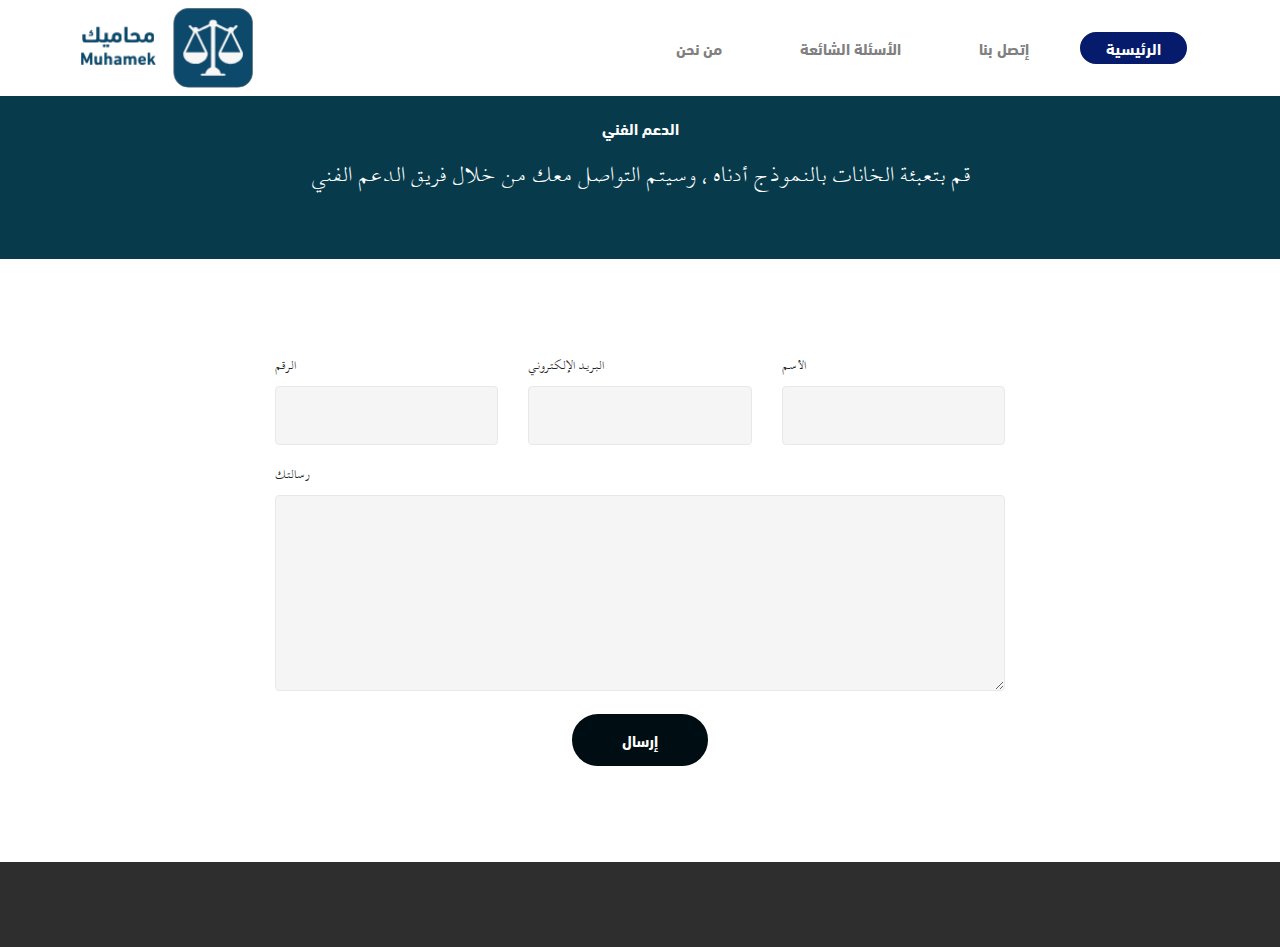
==== page1.html @ ecb3b105 "create github pages" ====
<!DOCTYPE html>
<html >
<head>
  <!-- Site made with Mobirise Website Builder v4.8.1, https://mobirise.com -->
  <meta charset="UTF-8">
  <meta http-equiv="X-UA-Compatible" content="IE=edge">
  <meta name="generator" content="Mobirise v4.8.1, mobirise.com">
  <meta name="viewport" content="width=device-width, initial-scale=1, minimum-scale=1">
  <link rel="shortcut icon" href="assets/images/group-3-171x79.png" type="image/x-icon">
  <meta name="description" content="Web Page Generator Description">
  <title>الدعم الفني</title>
  <link rel="stylesheet" href="assets/tether/tether.min.css">
  <link rel="stylesheet" href="assets/soundcloud-plugin/style.css">
  <link rel="stylesheet" href="assets/bootstrap/css/bootstrap.min.css">
  <link rel="stylesheet" href="assets/bootstrap/css/bootstrap-grid.min.css">
  <link rel="stylesheet" href="assets/bootstrap/css/bootstrap-reboot.min.css">
  <link rel="stylesheet" href="assets/dropdown/css/style.css">
  <link rel="stylesheet" href="assets/animatecss/animate.min.css">
  <link rel="stylesheet" href="assets/theme/css/style.css">
  <link href="assets/fonts/style.css" rel="stylesheet">
  <link rel="stylesheet" href="assets/mobirise/css/mbr-additional.css" type="text/css">
  
  
  
</head>
<body>
  <section class="menu cid-r1iBSrYmSU" once="menu" id="menu1-m">

    

    <nav class="navbar navbar-expand beta-menu navbar-dropdown align-items-center navbar-fixed-top navbar-toggleable-sm">
        <button class="navbar-toggler navbar-toggler-right" type="button" data-toggle="collapse" data-target="#navbarSupportedContent" aria-controls="navbarSupportedContent" aria-expanded="false" aria-label="Toggle navigation">
            <div class="hamburger">
                <span></span>
                <span></span>
                <span></span>
                <span></span>
            </div>
        </button>
        <div class="menu-logo">
            <div class="navbar-brand">
                <span class="navbar-logo">
                    <a href="https://easetop.net">
                         <img src="assets/images/group-3-171x79.png" alt="Mobirise" title="" style="height: 5rem;">
                    </a>
                </span>
                
            </div>
        </div>
        <div class="collapse navbar-collapse" id="navbarSupportedContent">
            <ul class="navbar-nav nav-dropdown" data-app-modern-menu="true"><li class="nav-item">
                    <a class="nav-link link text-warning display-4" href="https://mobirise.com">
                        </a>
                </li><li class="nav-item">
                    <a class="nav-link link text-warning display-4" href="https://mobirise.com">
                        </a>
                </li></ul>
            <div class="navbar-buttons mbr-section-btn"><a class="btn btn-sm btn-white display-1" href="https://easetop.net/page1.html">من نحن<br>
                    </a> <a class="btn btn-sm btn-white display-1" href="https://easetop.net/page2.html">الأسئلة الشائعة<br>
                    </a> <a class="btn btn-sm btn-white display-1" href="https://easetop.net/page3.html">إتصل بنا<br>
                    </a> <a class="btn btn-sm btn-secondary display-1" href="https://airtable.com/shrsxSimlbbFp519s">الرئيسية<br>
                    </a></div>
        </div>
    </nav>
</section>

<section class="engine"><a href="https://mobiri.se/y">free html site templates</a></section><section class="mbr-section content5 cid-r1jl1kuDuv" id="content5-x">

    

    

    <div class="container">
        <div class="media-container-row">
            <div class="title col-12 col-md-8">
                <h2 class="align-center mbr-bold mbr-white pb-3 mbr-fonts-style display-1">الدعم الفني</h2>
                <h3 class="mbr-section-subtitle align-center mbr-light mbr-white pb-3 mbr-fonts-style display-5">قم بتعبئة الخانات بالنموذج أدناه ، وسيتم التواصل معك من خلال فريق الدعم الفني<div><br></div></h3>
                
                
            </div>
        </div>
    </div>
</section>

<section class="mbr-section form1 cid-r1jgutZJjJ" id="form1-n">

    

    
    <div class="container">
        <div class="row justify-content-center">
            <div class="title col-12 col-lg-8">
                
                <h3 class="mbr-section-subtitle align-center mbr-light pb-3 mbr-fonts-style display-5"><div><br></div></h3>
            </div>
        </div>
    </div>
    <div class="container">
        <div class="row justify-content-center">
            <div class="media-container-column col-lg-8" data-form-type="formoid">
                    <div data-form-alert="" hidden="">
                        Thanks for filling out the form!
                    </div>
            
                    <form class="mbr-form" action="https://mobirise.com/" method="post" data-form-title="Mobirise Form"><input type="hidden" name="email" data-form-email="true" value="DSOBUPvGWEd3EHRsv34NAHBRhUXfU1MecGdSLDajRiQ/Cr7lv4dv32bTbRdRWOmovQG0H3mU95qml47wXi/fXRNU24K42hcqYusPKkit3tpF2rzir7Wt+u7uMgDzbHHn" data-form-field="Email">
                        <div class="row row-sm-offset">
                            <div class="col-md-4 multi-horizontal" data-for="name">
                                <div class="form-group">
                                    <label class="form-control-label mbr-fonts-style display-7" for="name-form1-n">الرقم</label>
                                    <input type="text" class="form-control" name="name" data-form-field="Name" required="" id="name-form1-n">
                                </div>
                            </div>
                            <div class="col-md-4 multi-horizontal" data-for="email">
                                <div class="form-group">
                                    <label class="form-control-label mbr-fonts-style display-7" for="email-form1-n">البريد الإلكتروني</label>
                                    <input type="email" class="form-control" name="email" data-form-field="Email" required="" id="email-form1-n">
                                </div>
                            </div>
                            <div class="col-md-4 multi-horizontal" data-for="phone">
                                <div class="form-group">
                                    <label class="form-control-label mbr-fonts-style display-7" for="phone-form1-n">الأسم</label>
                                    <input type="tel" class="form-control" name="phone" data-form-field="Phone" id="phone-form1-n">
                                </div>
                            </div>
                        </div>
                        <div class="form-group" data-for="message">
                            <label class="form-control-label mbr-fonts-style display-7" for="message-form1-n">رسالتك</label>
                            <textarea type="text" class="form-control" name="message" rows="7" data-form-field="Message" id="message-form1-n"></textarea>
                        </div>
            
                        <span class="input-group-btn"><button href="" type="submit" class="btn btn-primary btn-form display-4">إرسال</button></span>
                    </form>
            </div>
        </div>
    </div>
</section>

<section once="" class="cid-r1jkEwNr6H" id="footer6-w">

    

    

    <div class="container">
        <div class="media-container-row align-center mbr-white">
            <div class="col-12">
                <p class="mbr-text mb-0 mbr-fonts-style display-7">
                    © جميع الحقوق محفوظة لتطبيق محاميك</p>
            </div>
        </div>
    </div>
</section>


  <script src="assets/web/assets/jquery/jquery.min.js"></script>
  <script src="assets/popper/popper.min.js"></script>
  <script src="assets/tether/tether.min.js"></script>
  <script src="assets/bootstrap/js/bootstrap.min.js"></script>
  <script src="assets/smoothscroll/smooth-scroll.js"></script>
  <script src="assets/dropdown/js/script.min.js"></script>
  <script src="assets/touchswipe/jquery.touch-swipe.min.js"></script>
  <script src="assets/viewportchecker/jquery.viewportchecker.js"></script>
  <script src="assets/theme/js/script.js"></script>
  <script src="assets/formoid/formoid.min.js"></script>
  
  
  <input name="animation" type="hidden">
  </body>
</html>
---- assets/soundcloud-plugin/style.css ----
.addons-container {
  position: relative;
  margin-left: auto;
  margin-right: auto;
  padding-right: 15px;
  padding-left: 15px; }
  @media (min-width: 576px) {
    .addons-container {
      padding-right: 15px;
      padding-left: 15px; } }
  @media (min-width: 768px) {
    .addons-container {
      padding-right: 15px;
      padding-left: 15px; } }
  @media (min-width: 992px) {
    .addons-container {
      padding-right: 15px;
      padding-left: 15px; } }
  @media (min-width: 1200px) {
    .addons-container {
      padding-right: 15px;
      padding-left: 15px; } }
  @media (min-width: 576px) {
    .addons-container {
      width: 540px;
      max-width: 100%; } }
  @media (min-width: 768px) {
    .addons-container {
      width: 720px;
      max-width: 100%; } }
  @media (min-width: 992px) {
    .addons-container {
      width: 960px;
      max-width: 100%; } }
  @media (min-width: 1200px) {
    .addons-container {
      width: 1140px;
      max-width: 100%; } }

.addons-container-inner{
    position: relative;
    width: 100%;
    min-height: 1px;
    padding-right: 15px;
    padding-left: 15px;
}
@media (min-width: 567px) {
    .addons-container-inner{
        -ms-flex: 0 0 66.666667%;
        flex: 0 0 66.666667%;
        max-width: 66.666667%;
    }
}
.addons-row{
    display: flex;
    justify-content:center;
}
---- assets/dropdown/css/style.css ----
.navbar-dropdown {
  left: 0;
  padding: 0;
  position: absolute;
  right: 0;
  top: 0;
  transition: all 0.45s ease;
  z-index: 1030;
  background: #282828; }
  .navbar-dropdown .navbar-logo {
    margin-right: 0.8rem;
    transition: margin 0.3s ease-in-out;
    vertical-align: middle; }
    .navbar-dropdown .navbar-logo img {
      height: 3.125rem;
      transition: all 0.3s ease-in-out; }
    .navbar-dropdown .navbar-logo.mbr-iconfont {
      font-size: 3.125rem;
      line-height: 3.125rem; }
  .navbar-dropdown .navbar-caption {
    font-weight: 700;
    white-space: normal;
    vertical-align: -4px;
    line-height: 3.125rem !important; }
    .navbar-dropdown .navbar-caption, .navbar-dropdown .navbar-caption:hover {
      color: inherit;
      text-decoration: none; }
  .navbar-dropdown .mbr-iconfont + .navbar-caption {
    vertical-align: -1px; }
  .navbar-dropdown.navbar-fixed-top {
    position: fixed; }
  .navbar-dropdown .navbar-brand span {
    vertical-align: -4px; }
  .navbar-dropdown.bg-color.transparent {
    background: none; }
  .navbar-dropdown.navbar-short .navbar-brand {
    padding: 0.625rem 0; }
    .navbar-dropdown.navbar-short .navbar-brand span {
      vertical-align: -1px; }
  .navbar-dropdown.navbar-short .navbar-caption {
    line-height: 2.375rem !important;
    vertical-align: -2px; }
  .navbar-dropdown.navbar-short .navbar-logo {
    margin-right: 0.5rem; }
    .navbar-dropdown.navbar-short .navbar-logo img {
      height: 2.375rem; }
    .navbar-dropdown.navbar-short .navbar-logo.mbr-iconfont {
      font-size: 2.375rem;
      line-height: 2.375rem; }
  .navbar-dropdown.navbar-short .mbr-table-cell {
    height: 3.625rem; }
  .navbar-dropdown .navbar-close {
    left: 0.6875rem;
    position: fixed;
    top: 0.75rem;
    z-index: 1000; }
  .navbar-dropdown .hamburger-icon {
    content: "";
    display: inline-block;
    vertical-align: middle;
    width: 16px;
    -webkit-box-shadow: 0 -6px 0 1px #282828,0 0 0 1px #282828,0 6px 0 1px #282828;
    -moz-box-shadow: 0 -6px 0 1px #282828,0 0 0 1px #282828,0 6px 0 1px #282828;
    box-shadow: 0 -6px 0 1px #282828,0 0 0 1px #282828,0 6px 0 1px #282828; }

.dropdown-menu .dropdown-toggle[data-toggle="dropdown-submenu"]::after {
  border-bottom: 0.35em solid transparent;
  border-left: 0.35em solid;
  border-right: 0;
  border-top: 0.35em solid transparent;
  margin-left: 0.3rem; }

.dropdown-menu .dropdown-item:focus {
  outline: 0; }

.nav-dropdown {
  font-size: 0.75rem;
  font-weight: 500;
  height: auto !important; }
  .nav-dropdown .nav-btn {
    padding-left: 1rem; }
  .nav-dropdown .link {
    margin: .667em 1.667em;
    font-weight: 500;
    padding: 0;
    transition: color .2s ease-in-out; }
    .nav-dropdown .link.dropdown-toggle {
      margin-right: 2.583em; }
      .nav-dropdown .link.dropdown-toggle::after {
        margin-left: .25rem;
        border-top: 0.35em solid;
        border-right: 0.35em solid transparent;
        border-left: 0.35em solid transparent;
        border-bottom: 0; }
      .nav-dropdown .link.dropdown-toggle[aria-expanded="true"] {
        margin: 0;
        padding: 0.667em 3.263em  0.667em 1.667em; }
  .nav-dropdown .link::after,
  .nav-dropdown .dropdown-item::after {
    color: inherit; }
  .nav-dropdown .btn {
    font-size: 0.75rem;
    font-weight: 700;
    letter-spacing: 0;
    margin-bottom: 0;
    padding-left: 1.25rem;
    padding-right: 1.25rem; }
  .nav-dropdown .dropdown-menu {
    border-radius: 0;
    border: 0;
    left: 0;
    margin: 0;
    padding-bottom: 1.25rem;
    padding-top: 1.25rem;
    position: relative; }
  .nav-dropdown .dropdown-submenu {
    margin-left: 0.125rem;
    top: 0; }
  .nav-dropdown .dropdown-item {
    font-weight: 500;
    line-height: 2;
    padding: 0.3846em 4.615em 0.3846em 1.5385em;
    position: relative;
    transition: color .2s ease-in-out, background-color .2s ease-in-out; }
    .nav-dropdown .dropdown-item::after {
      margin-top: -0.3077em;
      position: absolute;
      right: 1.1538em;
      top: 50%; }
    .nav-dropdown .dropdown-item:focus, .nav-dropdown .dropdown-item:hover {
      background: none; }

@media (max-width: 767px) {
  .nav-dropdown.navbar-toggleable-sm {
    bottom: 0;
    display: none;
    left: 0;
    overflow-x: hidden;
    position: fixed;
    top: 0;
    transform: translateX(-100%);
    -ms-transform: translateX(-100%);
    -webkit-transform: translateX(-100%);
    width: 18.75rem;
    z-index: 999; } }
.nav-dropdown.navbar-toggleable-xl {
  bottom: 0;
  display: none;
  left: 0;
  overflow-x: hidden;
  position: fixed;
  top: 0;
  transform: translateX(-100%);
  -ms-transform: translateX(-100%);
  -webkit-transform: translateX(-100%);
  width: 18.75rem;
  z-index: 999; }

.nav-dropdown-sm {
  display: block !important;
  overflow-x: hidden;
  overflow: auto;
  padding-top: 3.875rem; }
  .nav-dropdown-sm::after {
    content: "";
    display: block;
    height: 3rem;
    width: 100%; }
  .nav-dropdown-sm.collapse.in ~ .navbar-close {
    display: block !important; }
  .nav-dropdown-sm.collapsing, .nav-dropdown-sm.collapse.in {
    transform: translateX(0);
    -ms-transform: translateX(0);
    -webkit-transform: translateX(0);
    transition: all 0.25s ease-out;
    -webkit-transition: all 0.25s ease-out;
    background: #282828; }
  .nav-dropdown-sm.collapsing[aria-expanded="false"] {
    transform: translateX(-100%);
    -ms-transform: translateX(-100%);
    -webkit-transform: translateX(-100%); }
  .nav-dropdown-sm .nav-item {
    display: block;
    margin-left: 0 !important;
    padding-left: 0; }
  .nav-dropdown-sm .link,
  .nav-dropdown-sm .dropdown-item {
    border-top: 1px dotted rgba(255, 255, 255, 0.1);
    font-size: 0.8125rem;
    line-height: 1.6;
    margin: 0 !important;
    padding: 0.875rem 2.4rem 0.875rem 1.5625rem !important;
    position: relative;
    white-space: normal; }
    .nav-dropdown-sm .link:focus, .nav-dropdown-sm .link:hover,
    .nav-dropdown-sm .dropdown-item:focus,
    .nav-dropdown-sm .dropdown-item:hover {
      background: rgba(0, 0, 0, 0.2) !important;
      color: #c0a375; }
  .nav-dropdown-sm .nav-btn {
    position: relative;
    padding: 1.5625rem 1.5625rem 0 1.5625rem; }
    .nav-dropdown-sm .nav-btn::before {
      border-top: 1px dotted rgba(255, 255, 255, 0.1);
      content: "";
      left: 0;
      position: absolute;
      top: 0;
      width: 100%; }
    .nav-dropdown-sm .nav-btn + .nav-btn {
      padding-top: 0.625rem; }
      .nav-dropdown-sm .nav-btn + .nav-btn::before {
        display: none; }
  .nav-dropdown-sm .btn {
    padding: 0.625rem 0; }
  .nav-dropdown-sm .dropdown-toggle[data-toggle="dropdown-submenu"]::after {
    margin-left: .25rem;
    border-top: 0.35em solid;
    border-right: 0.35em solid transparent;
    border-left: 0.35em solid transparent;
    border-bottom: 0; }
  .nav-dropdown-sm .dropdown-toggle[data-toggle="dropdown-submenu"][aria-expanded="true"]::after {
    border-top: 0;
    border-right: 0.35em solid transparent;
    border-left: 0.35em solid transparent;
    border-bottom: 0.35em solid; }
  .nav-dropdown-sm .dropdown-menu {
    margin: 0;
    padding: 0;
    position: relative;
    top: 0;
    left: 0;
    width: 100%;
    border: 0;
    float: none;
    border-radius: 0;
    background: none; }
  .nav-dropdown-sm .dropdown-submenu {
    left: 100%;
    margin-left: 0.125rem;
    margin-top: -1.25rem;
    top: 0; }

.navbar-toggleable-sm .nav-dropdown .dropdown-menu {
  position: absolute; }

.navbar-toggleable-sm .nav-dropdown .dropdown-submenu {
  left: 100%;
  margin-left: 0.125rem;
  margin-top: -1.25rem;
  top: 0; }

.navbar-toggleable-sm.opened .nav-dropdown .dropdown-menu {
  position: relative; }

.navbar-toggleable-sm.opened .nav-dropdown .dropdown-submenu {
  left: 0;
  margin-left: 00rem;
  margin-top: 0rem;
  top: 0; }

.is-builder .nav-dropdown.collapsing {
  transition: none !important; }

/*# sourceMappingURL=style.css.map */
---- assets/theme/css/style.css ----
/*!
 * Mobirise v4 theme (https://mobirise.com/)
 * Copyright 2017 Mobirise
 */
section {
  background-color: #eeeeee; }

section,
.container,
.container-fluid {
  position: relative;
  word-wrap: break-word; }

a.mbr-iconfont:hover {
  text-decoration: none; }

.article .lead p, .article .lead ul, .article .lead ol, .article .lead pre, .article .lead blockquote {
  margin-bottom: 0; }

a {
  font-style: normal;
  font-weight: 400;
  cursor: pointer; }
  a, a:hover {
    text-decoration: none; }

figure {
  margin-bottom: 0; }

body {
  color: #232323; }

h1, h2, h3, h4, h5, h6,
.h1, .h2, .h3, .h4, .h5, .h6,
.display-1, .display-2, .display-3, .display-4 {
  line-height: 1;
  word-break: break-word;
  word-wrap: break-word; }

b, strong {
  font-weight: bold; }

blockquote {
  padding: 10px 0 10px 20px;
  position: relative;
  border-left: 2px solid;
  border-color: #ff3366; }

input:-webkit-autofill, input:-webkit-autofill:hover, input:-webkit-autofill:focus, input:-webkit-autofill:active {
  transition-delay: 9999s;
  transition-property: background-color, color; }

textarea[type="hidden"] {
  display: none; }

body {
  position: relative; }

section {
  background-position: 50% 50%;
  background-repeat: no-repeat;
  background-size: cover; }
  section .mbr-background-video,
  section .mbr-background-video-preview {
    position: absolute;
    bottom: 0;
    left: 0;
    right: 0;
    top: 0; }

.hidden {
  visibility: hidden; }

.mbr-z-index20 {
  z-index: 20; }

/*! Base colors */
.mbr-white {
  color: #ffffff; }

.mbr-black {
  color: #000000; }

.mbr-bg-white {
  background-color: #ffffff; }

.mbr-bg-black {
  background-color: #000000; }

/*! Text-aligns */
.align-left {
  text-align: left; }

.align-center {
  text-align: center; }

.align-right {
  text-align: right; }

@media (max-width: 767px) {
  .align-left, .align-center, .align-right, .mbr-section-btn, .mbr-section-title {
    text-align: center; } }
/*! Font-weight  */
.mbr-light {
  font-weight: 300; }

.mbr-regular {
  font-weight: 400; }

.mbr-semibold {
  font-weight: 500; }

.mbr-bold {
  font-weight: 700; }

/*! Media  */
.media-size-item {
  -webkit-flex: 1 1 auto;
  -moz-flex: 1 1 auto;
  -ms-flex: 1 1 auto;
  -o-flex: 1 1 auto;
  flex: 1 1 auto; }

.media-content {
  -webkit-flex-basis: 100%;
  flex-basis: 100%; }

.media-container-row {
  display: -ms-flexbox;
  display: -webkit-flex;
  display: flex;
  -webkit-flex-direction: row;
  -ms-flex-direction: row;
  flex-direction: row;
  -webkit-flex-wrap: wrap;
  -ms-flex-wrap: wrap;
  flex-wrap: wrap;
  -webkit-justify-content: center;
  -ms-flex-pack: center;
  justify-content: center;
  -webkit-align-content: center;
  -ms-flex-line-pack: center;
  align-content: center;
  -webkit-align-items: start;
  -ms-flex-align: start;
  align-items: start; }
  .media-container-row .media-size-item {
    width: 400px; }

.media-container-column {
  display: -ms-flexbox;
  display: -webkit-flex;
  display: flex;
  -webkit-flex-direction: column;
  -ms-flex-direction: column;
  flex-direction: column;
  -webkit-flex-wrap: wrap;
  -ms-flex-wrap: wrap;
  flex-wrap: wrap;
  -webkit-justify-content: center;
  -ms-flex-pack: center;
  justify-content: center;
  -webkit-align-content: center;
  -ms-flex-line-pack: center;
  align-content: center;
  -webkit-align-items: stretch;
  -ms-flex-align: stretch;
  align-items: stretch; }
  .media-container-column > * {
    width: 100%; }

@media (min-width: 992px) {
  .media-container-row {
    -webkit-flex-wrap: nowrap;
    -ms-flex-wrap: nowrap;
    flex-wrap: nowrap; } }
figure {
  overflow: hidden; }

figure[mbr-media-size] {
  transition: width 0.1s; }

.mbr-figure img, .mbr-figure iframe {
  display: block;
  width: 100%; }

.card {
  background-color: transparent;
  border: none; }

.card-img {
  text-align: center;
  flex-shrink: 0; }

.media {
  max-width: 100%;
  margin: 0 auto; }

.mbr-figure {
  -ms-flex-item-align: center;
  -ms-grid-row-align: center;
  -webkit-align-self: center;
  align-self: center; }

.media-container > div {
  max-width: 100%; }

.mbr-figure img, .card-img img {
  width: 100%; }

@media (max-width: 991px) {
  .media-size-item {
    width: auto !important; }

  .media {
    width: auto; }

  .mbr-figure {
    width: 100% !important; } }
/*! Buttons */
.mbr-section-btn {
  margin-left: -.25rem;
  margin-right: -.25rem;
  font-size: 0; }

nav .mbr-section-btn {
  margin-left: 0rem;
  margin-right: 0rem; }

/*! Btn icon margin */
.btn .mbr-iconfont, .btn.btn-sm .mbr-iconfont {
  cursor: pointer;
  margin-right: 0.5rem; }

.btn.btn-md .mbr-iconfont, .btn.btn-md .mbr-iconfont {
  margin-right: 0.8rem; }

.mbr-regular {
  font-weight: 400; }

.mbr-semibold {
  font-weight: 500; }

.mbr-bold {
  font-weight: 700; }

[type="submit"] {
  -webkit-appearance: none; }

/*! Full-screen */
.mbr-fullscreen .mbr-overlay {
  min-height: 100vh; }

.mbr-fullscreen {
  display: flex;
  display: -webkit-flex;
  display: -moz-flex;
  display: -ms-flex;
  display: -o-flex;
  align-items: center;
  -webkit-align-items: center;
  min-height: 100vh;
  padding-top: 3rem;
  padding-bottom: 3rem; }

/*! Map */
.map {
  height: 25rem;
  position: relative; }
  .map iframe {
    width: 100%;
    height: 100%; }

/* Form */
.form-asterisk {
  font-family: initial;
  position: absolute;
  top: -2px;
  font-weight: normal; }

/*! Scroll to top arrow */
.mbr-arrow-up {
  bottom: 25px;
  right: 90px;
  position: fixed;
  text-align: right;
  z-index: 5000;
  color: #ffffff;
  font-size: 32px;
  transform: rotate(180deg);
  -webkit-transform: rotate(180deg); }

.mbr-arrow-up a {
  background: rgba(0, 0, 0, 0.2);
  border-radius: 3px;
  color: #fff;
  display: inline-block;
  height: 60px;
  width: 60px;
  outline-style: none !important;
  position: relative;
  text-decoration: none;
  transition: all .3s ease-in-out;
  cursor: pointer;
  text-align: center; }
  .mbr-arrow-up a:hover {
    background-color: rgba(0, 0, 0, 0.4); }
  .mbr-arrow-up a i {
    line-height: 60px; }

.mbr-arrow-up-icon {
  display: block;
  color: #fff; }

.mbr-arrow-up-icon::before {
  content: "\203a";
  display: inline-block;
  font-family: serif;
  font-size: 32px;
  line-height: 1;
  font-style: normal;
  position: relative;
  top: 6px;
  left: -4px;
  -webkit-transform: rotate(-90deg);
  transform: rotate(-90deg); }

/*! Arrow Down */
.mbr-arrow {
  position: absolute;
  bottom: 45px;
  left: 50%;
  width: 60px;
  height: 60px;
  cursor: pointer;
  background-color: rgba(80, 80, 80, 0.5);
  border-radius: 50%;
  -webkit-transform: translateX(-50%);
  transform: translateX(-50%); }
  .mbr-arrow > a {
    display: inline-block;
    text-decoration: none;
    outline-style: none;
    -webkit-animation: arrowdown 1.7s ease-in-out infinite;
    animation: arrowdown 1.7s ease-in-out infinite; }
    .mbr-arrow > a > i {
      position: absolute;
      top: -2px;
      left: 15px;
      font-size: 2rem; }

@keyframes arrowdown {
  0% {
    transform: translateY(0px);
    -webkit-transform: translateY(0px); }
  50% {
    transform: translateY(-5px);
    -webkit-transform: translateY(-5px); }
  100% {
    transform: translateY(0px);
    -webkit-transform: translateY(0px); } }
@-webkit-keyframes arrowdown {
  0% {
    transform: translateY(0px);
    -webkit-transform: translateY(0px); }
  50% {
    transform: translateY(-5px);
    -webkit-transform: translateY(-5px); }
  100% {
    transform: translateY(0px);
    -webkit-transform: translateY(0px); } }
@media (max-width: 500px) {
  .mbr-arrow-up {
    left: 50%;
    right: auto;
    transform: translateX(-50%) rotate(180deg);
    -webkit-transform: translateX(-50%) rotate(180deg); } }
/*Gradients animation*/
@keyframes gradient-animation {
  from {
    background-position: 0% 100%;
    animation-timing-function: ease-in-out; }
  to {
    background-position: 100% 0%;
    animation-timing-function: ease-in-out; } }
@-webkit-keyframes gradient-animation {
  from {
    background-position: 0% 100%;
    animation-timing-function: ease-in-out; }
  to {
    background-position: 100% 0%;
    animation-timing-function: ease-in-out; } }
.bg-gradient {
  background-size: 200% 200%;
  animation: gradient-animation 5s infinite alternate;
  -webkit-animation: gradient-animation 5s infinite alternate; }

.menu .navbar-brand {
  display: -webkit-flex; }
  .menu .navbar-brand span {
    display: flex;
    display: -webkit-flex; }
  .menu .navbar-brand .navbar-caption-wrap {
    display: -webkit-flex; }
  .menu .navbar-brand .navbar-logo img {
    display: -webkit-flex; }
@media (min-width: 768px) and (max-width: 991px) {
  .menu .navbar-toggleable-sm .navbar-nav {
    display: -webkit-box;
    display: -webkit-flex;
    display: -ms-flexbox; } }
@media (min-width: 992px) {
  .menu .navbar-nav.nav-dropdown {
    display: -webkit-flex; }
  .menu .navbar-toggleable-sm .navbar-collapse {
    display: -webkit-flex !important; } }

/*# sourceMappingURL=style.css.map */
.engine {
	position: absolute;
	text-indent: -2400px;
	text-align: center;
	padding: 0;
	top: 0;
	left: -2400px;
}
---- assets/fonts/style.css ----
@font-face {
   font-family: 'DINNextLTArabic-Bold-4d12fda9193c9978e005103fc1606b20';
   src: url('DINNextLTArabic-Bold-4d12fda9193c9978e005103fc1606b20/font.ttf');
}
@font-face {
   font-family: 'albayan';
   src: url('albayan/font.ttf');
}
---- assets/mobirise/css/mbr-additional.css ----
body {
  font-style: normal;
  line-height: 1.5;
}
.mbr-section-title {
  font-style: normal;
  line-height: 1.2;
}
.mbr-section-subtitle {
  line-height: 1.3;
}
.mbr-text {
  font-style: normal;
  line-height: 1.6;
}
.display-1 {
  font-family: 'DINNextLTArabic-Bold-4d12fda9193c9978e005103fc1606b20';
  font-size: 1rem;
}
.display-1 > .mbr-iconfont {
  font-size: 1.6rem;
}
.display-2 {
  font-family: 'DINNextLTArabic-Bold-4d12fda9193c9978e005103fc1606b20';
  font-size: 1.6rem;
}
.display-2 > .mbr-iconfont {
  font-size: 2.56rem;
}
.display-4 {
  font-family: 'DINNextLTArabic-Bold-4d12fda9193c9978e005103fc1606b20';
  font-size: 1rem;
}
.display-4 > .mbr-iconfont {
  font-size: 1.6rem;
}
.display-5 {
  font-family: 'albayan';
  font-size: 1.8rem;
}
.display-5 > .mbr-iconfont {
  font-size: 2.88rem;
}
.display-7 {
  font-family: 'albayan';
  font-size: 1rem;
}
.display-7 > .mbr-iconfont {
  font-size: 1.6rem;
}
/* ---- Fluid typography for mobile devices ---- */
/* 1.4 - font scale ratio ( bootstrap == 1.42857 ) */
/* 100vw - current viewport width */
/* (48 - 20)  48 == 48rem == 768px, 20 == 20rem == 320px(minimal supported viewport) */
/* 0.65 - min scale variable, may vary */
@media (max-width: 768px) {
  .display-1 {
    font-size: 0.8rem;
    font-size: calc( 1rem + (1 - 1) * ((100vw - 20rem) / (48 - 20)));
    line-height: calc( 1.4 * (1rem + (1 - 1) * ((100vw - 20rem) / (48 - 20))));
  }
  .display-2 {
    font-size: 1.28rem;
    font-size: calc( 1.21rem + (1.6 - 1.21) * ((100vw - 20rem) / (48 - 20)));
    line-height: calc( 1.4 * (1.21rem + (1.6 - 1.21) * ((100vw - 20rem) / (48 - 20))));
  }
  .display-4 {
    font-size: 0.8rem;
    font-size: calc( 1rem + (1 - 1) * ((100vw - 20rem) / (48 - 20)));
    line-height: calc( 1.4 * (1rem + (1 - 1) * ((100vw - 20rem) / (48 - 20))));
  }
  .display-5 {
    font-size: 1.44rem;
    font-size: calc( 1.28rem + (1.8 - 1.28) * ((100vw - 20rem) / (48 - 20)));
    line-height: calc( 1.4 * (1.28rem + (1.8 - 1.28) * ((100vw - 20rem) / (48 - 20))));
  }
}
/* Buttons */
.btn {
  font-weight: 500;
  border-width: 2px;
  font-style: normal;
  letter-spacing: 1px;
  margin: .4rem .8rem;
  white-space: normal;
  -webkit-transition: all 0.3s ease-in-out;
  -moz-transition: all 0.3s ease-in-out;
  transition: all 0.3s ease-in-out;
  padding: 1rem 3rem;
  border-radius: 3px;
  display: inline-flex;
  align-items: center;
  justify-content: center;
  word-break: break-word;
}
.btn-sm {
  font-weight: 500;
  letter-spacing: 1px;
  -webkit-transition: all 0.3s ease-in-out;
  -moz-transition: all 0.3s ease-in-out;
  transition: all 0.3s ease-in-out;
  padding: 0.6rem 1.5rem;
  border-radius: 3px;
}
.btn-md {
  font-weight: 500;
  letter-spacing: 1px;
  margin: .4rem .8rem !important;
  -webkit-transition: all 0.3s ease-in-out;
  -moz-transition: all 0.3s ease-in-out;
  transition: all 0.3s ease-in-out;
  padding: 1rem 3rem;
  border-radius: 3px;
}
.btn-lg {
  font-weight: 500;
  letter-spacing: 1px;
  margin: .4rem .8rem !important;
  -webkit-transition: all 0.3s ease-in-out;
  -moz-transition: all 0.3s ease-in-out;
  transition: all 0.3s ease-in-out;
  padding: 1.2rem 3.2rem;
  border-radius: 3px;
}
.bg-primary {
  background-color: #000e13 !important;
}
.bg-success {
  background-color: #f7ed4a !important;
}
.bg-info {
  background-color: #82786e !important;
}
.bg-warning {
  background-color: #879a9f !important;
}
.bg-danger {
  background-color: #b1a374 !important;
}
.btn-primary,
.btn-primary:active {
  background-color: #000e13 !important;
  border-color: #000e13 !important;
  color: #ffffff !important;
}
.btn-primary:hover,
.btn-primary:focus,
.btn-primary.focus,
.btn-primary.active {
  color: #ffffff !important;
  background-color: #000000 !important;
  border-color: #000000 !important;
}
.btn-primary.disabled,
.btn-primary:disabled {
  color: #ffffff !important;
  background-color: #000000 !important;
  border-color: #000000 !important;
}
.btn-secondary,
.btn-secondary:active {
  background-color: #061b6b !important;
  border-color: #061b6b !important;
  color: #ffffff !important;
}
.btn-secondary:hover,
.btn-secondary:focus,
.btn-secondary.focus,
.btn-secondary.active {
  color: #ffffff !important;
  background-color: #020923 !important;
  border-color: #020923 !important;
}
.btn-secondary.disabled,
.btn-secondary:disabled {
  color: #ffffff !important;
  background-color: #020923 !important;
  border-color: #020923 !important;
}
.btn-info,
.btn-info:active {
  background-color: #82786e !important;
  border-color: #82786e !important;
  color: #ffffff !important;
}
.btn-info:hover,
.btn-info:focus,
.btn-info.focus,
.btn-info.active {
  color: #ffffff !important;
  background-color: #59524b !important;
  border-color: #59524b !important;
}
.btn-info.disabled,
.btn-info:disabled {
  color: #ffffff !important;
  background-color: #59524b !important;
  border-color: #59524b !important;
}
.btn-success,
.btn-success:active {
  background-color: #f7ed4a !important;
  border-color: #f7ed4a !important;
  color: #3f3c03 !important;
}
.btn-success:hover,
.btn-success:focus,
.btn-success.focus,
.btn-success.active {
  color: #3f3c03 !important;
  background-color: #eadd0a !important;
  border-color: #eadd0a !important;
}
.btn-success.disabled,
.btn-success:disabled {
  color: #3f3c03 !important;
  background-color: #eadd0a !important;
  border-color: #eadd0a !important;
}
.btn-warning,
.btn-warning:active {
  background-color: #879a9f !important;
  border-color: #879a9f !important;
  color: #ffffff !important;
}
.btn-warning:hover,
.btn-warning:focus,
.btn-warning.focus,
.btn-warning.active {
  color: #ffffff !important;
  background-color: #617479 !important;
  border-color: #617479 !important;
}
.btn-warning.disabled,
.btn-warning:disabled {
  color: #ffffff !important;
  background-color: #617479 !important;
  border-color: #617479 !important;
}
.btn-danger,
.btn-danger:active {
  background-color: #b1a374 !important;
  border-color: #b1a374 !important;
  color: #ffffff !important;
}
.btn-danger:hover,
.btn-danger:focus,
.btn-danger.focus,
.btn-danger.active {
  color: #ffffff !important;
  background-color: #8b7d4e !important;
  border-color: #8b7d4e !important;
}
.btn-danger.disabled,
.btn-danger:disabled {
  color: #ffffff !important;
  background-color: #8b7d4e !important;
  border-color: #8b7d4e !important;
}
.btn-white {
  color: #333333 !important;
}
.btn-white,
.btn-white:active {
  background-color: #ffffff !important;
  border-color: #ffffff !important;
  color: #808080 !important;
}
.btn-white:hover,
.btn-white:focus,
.btn-white.focus,
.btn-white.active {
  color: #808080 !important;
  background-color: #d9d9d9 !important;
  border-color: #d9d9d9 !important;
}
.btn-white.disabled,
.btn-white:disabled {
  color: #808080 !important;
  background-color: #d9d9d9 !important;
  border-color: #d9d9d9 !important;
}
.btn-black,
.btn-black:active {
  background-color: #333333 !important;
  border-color: #333333 !important;
  color: #ffffff !important;
}
.btn-black:hover,
.btn-black:focus,
.btn-black.focus,
.btn-black.active {
  color: #ffffff !important;
  background-color: #0d0d0d !important;
  border-color: #0d0d0d !important;
}
.btn-black.disabled,
.btn-black:disabled {
  color: #ffffff !important;
  background-color: #0d0d0d !important;
  border-color: #0d0d0d !important;
}
.btn-primary-outline,
.btn-primary-outline:active {
  background: none;
  border-color: #000000;
  color: #000000;
}
.btn-primary-outline:hover,
.btn-primary-outline:focus,
.btn-primary-outline.focus,
.btn-primary-outline.active {
  color: #ffffff;
  background-color: #000e13;
  border-color: #000e13;
}
.btn-primary-outline.disabled,
.btn-primary-outline:disabled {
  color: #ffffff !important;
  background-color: #000e13 !important;
  border-color: #000e13 !important;
}
.btn-secondary-outline,
.btn-secondary-outline:active {
  background: none;
  border-color: #01030a;
  color: #01030a;
}
.btn-secondary-outline:hover,
.btn-secondary-outline:focus,
.btn-secondary-outline.focus,
.btn-secondary-outline.active {
  color: #ffffff;
  background-color: #061b6b;
  border-color: #061b6b;
}
.btn-secondary-outline.disabled,
.btn-secondary-outline:disabled {
  color: #ffffff !important;
  background-color: #061b6b !important;
  border-color: #061b6b !important;
}
.btn-info-outline,
.btn-info-outline:active {
  background: none;
  border-color: #4b453f;
  color: #4b453f;
}
.btn-info-outline:hover,
.btn-info-outline:focus,
.btn-info-outline.focus,
.btn-info-outline.active {
  color: #ffffff;
  background-color: #82786e;
  border-color: #82786e;
}
.btn-info-outline.disabled,
.btn-info-outline:disabled {
  color: #ffffff !important;
  background-color: #82786e !important;
  border-color: #82786e !important;
}
.btn-success-outline,
.btn-success-outline:active {
  background: none;
  border-color: #d2c609;
  color: #d2c609;
}
.btn-success-outline:hover,
.btn-success-outline:focus,
.btn-success-outline.focus,
.btn-success-outline.active {
  color: #3f3c03;
  background-color: #f7ed4a;
  border-color: #f7ed4a;
}
.btn-success-outline.disabled,
.btn-success-outline:disabled {
  color: #3f3c03 !important;
  background-color: #f7ed4a !important;
  border-color: #f7ed4a !important;
}
.btn-warning-outline,
.btn-warning-outline:active {
  background: none;
  border-color: #55666b;
  color: #55666b;
}
.btn-warning-outline:hover,
.btn-warning-outline:focus,
.btn-warning-outline.focus,
.btn-warning-outline.active {
  color: #ffffff;
  background-color: #879a9f;
  border-color: #879a9f;
}
.btn-warning-outline.disabled,
.btn-warning-outline:disabled {
  color: #ffffff !important;
  background-color: #879a9f !important;
  border-color: #879a9f !important;
}
.btn-danger-outline,
.btn-danger-outline:active {
  background: none;
  border-color: #7a6e45;
  color: #7a6e45;
}
.btn-danger-outline:hover,
.btn-danger-outline:focus,
.btn-danger-outline.focus,
.btn-danger-outline.active {
  color: #ffffff;
  background-color: #b1a374;
  border-color: #b1a374;
}
.btn-danger-outline.disabled,
.btn-danger-outline:disabled {
  color: #ffffff !important;
  background-color: #b1a374 !important;
  border-color: #b1a374 !important;
}
.btn-black-outline,
.btn-black-outline:active {
  background: none;
  border-color: #000000;
  color: #000000;
}
.btn-black-outline:hover,
.btn-black-outline:focus,
.btn-black-outline.focus,
.btn-black-outline.active {
  color: #ffffff;
  background-color: #333333;
  border-color: #333333;
}
.btn-black-outline.disabled,
.btn-black-outline:disabled {
  color: #ffffff !important;
  background-color: #333333 !important;
  border-color: #333333 !important;
}
.btn-white-outline,
.btn-white-outline:active,
.btn-white-outline.active {
  background: none;
  border-color: #ffffff;
  color: #ffffff;
}
.btn-white-outline:hover,
.btn-white-outline:focus,
.btn-white-outline.focus {
  color: #333333;
  background-color: #ffffff;
  border-color: #ffffff;
}
.text-primary {
  color: #000e13 !important;
}
.text-secondary {
  color: #061b6b !important;
}
.text-success {
  color: #f7ed4a !important;
}
.text-info {
  color: #82786e !important;
}
.text-warning {
  color: #879a9f !important;
}
.text-danger {
  color: #b1a374 !important;
}
.text-white {
  color: #ffffff !important;
}
.text-black {
  color: #000000 !important;
}
a.text-primary:hover,
a.text-primary:focus {
  color: #000000 !important;
}
a.text-secondary:hover,
a.text-secondary:focus {
  color: #01030a !important;
}
a.text-success:hover,
a.text-success:focus {
  color: #d2c609 !important;
}
a.text-info:hover,
a.text-info:focus {
  color: #4b453f !important;
}
a.text-warning:hover,
a.text-warning:focus {
  color: #55666b !important;
}
a.text-danger:hover,
a.text-danger:focus {
  color: #7a6e45 !important;
}
a.text-white:hover,
a.text-white:focus {
  color: #b3b3b3 !important;
}
a.text-black:hover,
a.text-black:focus {
  color: #4d4d4d !important;
}
.alert-success {
  background-color: #70c770;
}
.alert-info {
  background-color: #82786e;
}
.alert-warning {
  background-color: #879a9f;
}
.alert-danger {
  background-color: #b1a374;
}
.mbr-section-btn a.btn:not(.btn-form) {
  border-radius: 100px;
}
.mbr-section-btn a.btn:not(.btn-form):hover,
.mbr-section-btn a.btn:not(.btn-form):focus {
  box-shadow: none !important;
}
.mbr-section-btn a.btn:not(.btn-form):hover,
.mbr-section-btn a.btn:not(.btn-form):focus {
  box-shadow: 0 10px 40px 0 rgba(0, 0, 0, 0.2) !important;
  -webkit-box-shadow: 0 10px 40px 0 rgba(0, 0, 0, 0.2) !important;
}
.mbr-gallery-filter li a {
  border-radius: 100px !important;
}
.mbr-gallery-filter li.active .btn {
  background-color: #000e13;
  border-color: #000e13;
  color: #ffffff;
}
.mbr-gallery-filter li.active .btn:focus {
  box-shadow: none;
}
.nav-tabs .nav-link {
  border-radius: 100px !important;
}
.btn-form {
  border-radius: 0;
}
.btn-form:hover {
  cursor: pointer;
}
a,
a:hover {
  color: #000e13;
}
.mbr-plan-header.bg-primary .mbr-plan-subtitle,
.mbr-plan-header.bg-primary .mbr-plan-price-desc {
  color: #79dcff;
}
.mbr-plan-header.bg-success .mbr-plan-subtitle,
.mbr-plan-header.bg-success .mbr-plan-price-desc {
  color: #ffffff;
}
.mbr-plan-header.bg-info .mbr-plan-subtitle,
.mbr-plan-header.bg-info .mbr-plan-price-desc {
  color: #beb8b2;
}
.mbr-plan-header.bg-warning .mbr-plan-subtitle,
.mbr-plan-header.bg-warning .mbr-plan-price-desc {
  color: #ced6d8;
}
.mbr-plan-header.bg-danger .mbr-plan-subtitle,
.mbr-plan-header.bg-danger .mbr-plan-price-desc {
  color: #dfd9c6;
}
/* Scroll to top button*/
.scrollToTop_wraper {
  display: none;
}
#scrollToTop a i:before {
  content: '';
  position: absolute;
  height: 40%;
  top: 25%;
  background: #fff;
  width: 2px;
  left: calc(50% - 1px);
}
#scrollToTop a i:after {
  content: '';
  position: absolute;
  display: block;
  border-top: 2px solid #fff;
  border-right: 2px solid #fff;
  width: 40%;
  height: 40%;
  left: 30%;
  bottom: 30%;
  transform: rotate(135deg);
}
/* Others*/
.note-check a[data-value=Rubik] {
  font-style: normal;
}
.mbr-arrow a {
  color: #ffffff;
}
@media (max-width: 767px) {
  .mbr-arrow {
    display: none;
  }
}
.form-control-label {
  position: relative;
  cursor: pointer;
  margin-bottom: .357em;
  padding: 0;
}
.alert {
  color: #ffffff;
  border-radius: 0;
  border: 0;
  font-size: .875rem;
  line-height: 1.5;
  margin-bottom: 1.875rem;
  padding: 1.25rem;
  position: relative;
}
.alert.alert-form::after {
  background-color: inherit;
  bottom: -7px;
  content: "";
  display: block;
  height: 14px;
  left: 50%;
  margin-left: -7px;
  position: absolute;
  transform: rotate(45deg);
  width: 14px;
}
.form-control {
  background-color: #f5f5f5;
  box-shadow: none;
  color: #565656;
  font-family: 'albayan';
  font-size: 1rem;
  line-height: 1.43;
  min-height: 3.5em;
  padding: 1.07em .5em;
}
.form-control > .mbr-iconfont {
  font-size: 1.6rem;
}
.form-control,
.form-control:focus {
  border: 1px solid #e8e8e8;
}
.form-active .form-control:invalid {
  border-color: red;
}
.mbr-overlay {
  background-color: #000;
  bottom: 0;
  left: 0;
  opacity: .5;
  position: absolute;
  right: 0;
  top: 0;
  z-index: 0;
}
blockquote {
  font-style: italic;
  padding: 10px 0 10px 20px;
  font-size: 1.09rem;
  position: relative;
  border-color: #000e13;
  border-width: 3px;
}
ul,
ol,
pre,
blockquote {
  margin-bottom: 2.3125rem;
}
pre {
  background: #f4f4f4;
  padding: 10px 24px;
  white-space: pre-wrap;
}
.inactive {
  -webkit-user-select: none;
  -moz-user-select: none;
  -ms-user-select: none;
  user-select: none;
  pointer-events: none;
  -webkit-user-drag: none;
  user-drag: none;
}
.mbr-section__comments .row {
  justify-content: center;
}
/* Forms */
.mbr-form .btn {
  margin: .4rem 0;
}
.mbr-form .input-group-btn a.btn {
  border-radius: 100px !important;
}
.mbr-form .input-group-btn a.btn:hover {
  box-shadow: 0 10px 40px 0 rgba(0, 0, 0, 0.2);
}
.mbr-form .input-group-btn button[type="submit"] {
  border-radius: 100px !important;
  padding: 1rem 3rem;
}
.mbr-form .input-group-btn button[type="submit"]:hover {
  box-shadow: 0 10px 40px 0 rgba(0, 0, 0, 0.2);
}
.form2 .form-control {
  border-top-left-radius: 100px;
  border-bottom-left-radius: 100px;
}
.form2 .input-group-btn a.btn {
  border-top-left-radius: 0 !important;
  border-bottom-left-radius: 0 !important;
}
.form2 .input-group-btn button[type="submit"] {
  border-top-left-radius: 0 !important;
  border-bottom-left-radius: 0 !important;
}
.form3 input[type="email"] {
  border-radius: 100px !important;
}
@media (max-width: 349px) {
  .form2 input[type="email"] {
    border-radius: 100px !important;
  }
  .form2 .input-group-btn a.btn {
    border-radius: 100px !important;
  }
  .form2 .input-group-btn button[type="submit"] {
    border-radius: 100px !important;
  }
}
@media (max-width: 767px) {
  .btn {
    font-size: .75rem !important;
  }
  .btn .mbr-iconfont {
    font-size: 1rem !important;
  }
}
/* Social block */
.btn-social {
  font-size: 20px;
  border-radius: 50%;
  padding: 0;
  width: 44px;
  height: 44px;
  line-height: 44px;
  text-align: center;
  position: relative;
  border: 2px solid #c0a375;
  border-color: #000e13;
  color: #232323;
  cursor: pointer;
}
.btn-social i {
  top: 0;
  line-height: 44px;
  width: 44px;
}
.btn-social:hover {
  color: #fff;
  background: #000e13;
}
.btn-social + .btn {
  margin-left: .1rem;
}
/* Footer */
.mbr-footer-content li::before,
.mbr-footer .mbr-contacts li::before {
  background: #000e13;
}
.mbr-footer-content li a:hover,
.mbr-footer .mbr-contacts li a:hover {
  color: #000e13;
}
.footer3 input[type="email"],
.footer4 input[type="email"] {
  border-radius: 100px !important;
}
.footer3 .input-group-btn a.btn,
.footer4 .input-group-btn a.btn {
  border-radius: 100px !important;
}
.footer3 .input-group-btn button[type="submit"],
.footer4 .input-group-btn button[type="submit"] {
  border-radius: 100px !important;
}
/* Headers*/
.header13 .form-inline input[type="email"],
.header14 .form-inline input[type="email"] {
  border-radius: 100px;
}
.header13 .form-inline input[type="text"],
.header14 .form-inline input[type="text"] {
  border-radius: 100px;
}
.header13 .form-inline input[type="tel"],
.header14 .form-inline input[type="tel"] {
  border-radius: 100px;
}
.header13 .form-inline a.btn,
.header14 .form-inline a.btn {
  border-radius: 100px;
}
.header13 .form-inline button,
.header14 .form-inline button {
  border-radius: 100px !important;
}
.offset-1 {
  margin-left: 8.33333%;
}
.offset-2 {
  margin-left: 16.66667%;
}
.offset-3 {
  margin-left: 25%;
}
.offset-4 {
  margin-left: 33.33333%;
}
.offset-5 {
  margin-left: 41.66667%;
}
.offset-6 {
  margin-left: 50%;
}
.offset-7 {
  margin-left: 58.33333%;
}
.offset-8 {
  margin-left: 66.66667%;
}
.offset-9 {
  margin-left: 75%;
}
.offset-10 {
  margin-left: 83.33333%;
}
.offset-11 {
  margin-left: 91.66667%;
}
@media (min-width: 576px) {
  .offset-sm-0 {
    margin-left: 0%;
  }
  .offset-sm-1 {
    margin-left: 8.33333%;
  }
  .offset-sm-2 {
    margin-left: 16.66667%;
  }
  .offset-sm-3 {
    margin-left: 25%;
  }
  .offset-sm-4 {
    margin-left: 33.33333%;
  }
  .offset-sm-5 {
    margin-left: 41.66667%;
  }
  .offset-sm-6 {
    margin-left: 50%;
  }
  .offset-sm-7 {
    margin-left: 58.33333%;
  }
  .offset-sm-8 {
    margin-left: 66.66667%;
  }
  .offset-sm-9 {
    margin-left: 75%;
  }
  .offset-sm-10 {
    margin-left: 83.33333%;
  }
  .offset-sm-11 {
    margin-left: 91.66667%;
  }
}
@media (min-width: 768px) {
  .offset-md-0 {
    margin-left: 0%;
  }
  .offset-md-1 {
    margin-left: 8.33333%;
  }
  .offset-md-2 {
    margin-left: 16.66667%;
  }
  .offset-md-3 {
    margin-left: 25%;
  }
  .offset-md-4 {
    margin-left: 33.33333%;
  }
  .offset-md-5 {
    margin-left: 41.66667%;
  }
  .offset-md-6 {
    margin-left: 50%;
  }
  .offset-md-7 {
    margin-left: 58.33333%;
  }
  .offset-md-8 {
    margin-left: 66.66667%;
  }
  .offset-md-9 {
    margin-left: 75%;
  }
  .offset-md-10 {
    margin-left: 83.33333%;
  }
  .offset-md-11 {
    margin-left: 91.66667%;
  }
}
@media (min-width: 992px) {
  .offset-lg-0 {
    margin-left: 0%;
  }
  .offset-lg-1 {
    margin-left: 8.33333%;
  }
  .offset-lg-2 {
    margin-left: 16.66667%;
  }
  .offset-lg-3 {
    margin-left: 25%;
  }
  .offset-lg-4 {
    margin-left: 33.33333%;
  }
  .offset-lg-5 {
    margin-left: 41.66667%;
  }
  .offset-lg-6 {
    margin-left: 50%;
  }
  .offset-lg-7 {
    margin-left: 58.33333%;
  }
  .offset-lg-8 {
    margin-left: 66.66667%;
  }
  .offset-lg-9 {
    margin-left: 75%;
  }
  .offset-lg-10 {
    margin-left: 83.33333%;
  }
  .offset-lg-11 {
    margin-left: 91.66667%;
  }
}
@media (min-width: 1200px) {
  .offset-xl-0 {
    margin-left: 0%;
  }
  .offset-xl-1 {
    margin-left: 8.33333%;
  }
  .offset-xl-2 {
    margin-left: 16.66667%;
  }
  .offset-xl-3 {
    margin-left: 25%;
  }
  .offset-xl-4 {
    margin-left: 33.33333%;
  }
  .offset-xl-5 {
    margin-left: 41.66667%;
  }
  .offset-xl-6 {
    margin-left: 50%;
  }
  .offset-xl-7 {
    margin-left: 58.33333%;
  }
  .offset-xl-8 {
    margin-left: 66.66667%;
  }
  .offset-xl-9 {
    margin-left: 75%;
  }
  .offset-xl-10 {
    margin-left: 83.33333%;
  }
  .offset-xl-11 {
    margin-left: 91.66667%;
  }
}
.navbar-toggler {
  -webkit-align-self: flex-start;
  -ms-flex-item-align: start;
  align-self: flex-start;
  padding: 0.25rem 0.75rem;
  font-size: 1.25rem;
  line-height: 1;
  background: transparent;
  border: 1px solid transparent;
  -webkit-border-radius: 0.25rem;
  border-radius: 0.25rem;
}
.navbar-toggler:focus,
.navbar-toggler:hover {
  text-decoration: none;
}
.navbar-toggler-icon {
  display: inline-block;
  width: 1.5em;
  height: 1.5em;
  vertical-align: middle;
  content: "";
  background: no-repeat center center;
  -webkit-background-size: 100% 100%;
  -o-background-size: 100% 100%;
  background-size: 100% 100%;
}
.navbar-toggler-left {
  position: absolute;
  left: 1rem;
}
.navbar-toggler-right {
  position: absolute;
  right: 1rem;
}
@media (max-width: 575px) {
  .navbar-toggleable .navbar-nav .dropdown-menu {
    position: static;
    float: none;
  }
  .navbar-toggleable > .container {
    padding-right: 0;
    padding-left: 0;
  }
}
@media (min-width: 576px) {
  .navbar-toggleable {
    -webkit-box-orient: horizontal;
    -webkit-box-direction: normal;
    -webkit-flex-direction: row;
    -ms-flex-direction: row;
    flex-direction: row;
    -webkit-flex-wrap: nowrap;
    -ms-flex-wrap: nowrap;
    flex-wrap: nowrap;
    -webkit-box-align: center;
    -webkit-align-items: center;
    -ms-flex-align: center;
    align-items: center;
  }
  .navbar-toggleable .navbar-nav {
    -webkit-box-orient: horizontal;
    -webkit-box-direction: normal;
    -webkit-flex-direction: row;
    -ms-flex-direction: row;
    flex-direction: row;
  }
  .navbar-toggleable .navbar-nav .nav-link {
    padding-right: .5rem;
    padding-left: .5rem;
  }
  .navbar-toggleable > .container {
    display: -webkit-box;
    display: -webkit-flex;
    display: -ms-flexbox;
    display: flex;
    -webkit-flex-wrap: nowrap;
    -ms-flex-wrap: nowrap;
    flex-wrap: nowrap;
    -webkit-box-align: center;
    -webkit-align-items: center;
    -ms-flex-align: center;
    align-items: center;
  }
  .navbar-toggleable .navbar-collapse {
    display: -webkit-box !important;
    display: -webkit-flex !important;
    display: -ms-flexbox !important;
    display: flex !important;
    width: 100%;
  }
  .navbar-toggleable .navbar-toggler {
    display: none;
  }
}
@media (max-width: 767px) {
  .navbar-toggleable-sm .navbar-nav .dropdown-menu {
    position: static;
    float: none;
  }
  .navbar-toggleable-sm > .container {
    padding-right: 0;
    padding-left: 0;
  }
}
@media (min-width: 768px) {
  .navbar-toggleable-sm {
    -webkit-box-orient: horizontal;
    -webkit-box-direction: normal;
    -webkit-flex-direction: row;
    -ms-flex-direction: row;
    flex-direction: row;
    -webkit-flex-wrap: nowrap;
    -ms-flex-wrap: nowrap;
    flex-wrap: nowrap;
    -webkit-box-align: center;
    -webkit-align-items: center;
    -ms-flex-align: center;
    align-items: center;
  }
  .navbar-toggleable-sm .navbar-nav {
    -webkit-box-orient: horizontal;
    -webkit-box-direction: normal;
    -webkit-flex-direction: row;
    -ms-flex-direction: row;
    flex-direction: row;
  }
  .navbar-toggleable-sm .navbar-nav .nav-link {
    padding-right: .5rem;
    padding-left: .5rem;
  }
  .navbar-toggleable-sm > .container {
    display: -webkit-box;
    display: -webkit-flex;
    display: -ms-flexbox;
    display: flex;
    -webkit-flex-wrap: nowrap;
    -ms-flex-wrap: nowrap;
    flex-wrap: nowrap;
    -webkit-box-align: center;
    -webkit-align-items: center;
    -ms-flex-align: center;
    align-items: center;
  }
  .navbar-toggleable-sm .navbar-collapse {
    display: -webkit-box !important;
    display: -webkit-flex !important;
    display: -ms-flexbox !important;
    display: flex !important;
    width: 100%;
  }
  .navbar-toggleable-sm .navbar-toggler {
    display: none;
  }
}
@media (max-width: 991px) {
  .navbar-toggleable-md .navbar-nav .dropdown-menu {
    position: static;
    float: none;
  }
  .navbar-toggleable-md > .container {
    padding-right: 0;
    padding-left: 0;
  }
}
@media (min-width: 992px) {
  .navbar-toggleable-md {
    -webkit-box-orient: horizontal;
    -webkit-box-direction: normal;
    -webkit-flex-direction: row;
    -ms-flex-direction: row;
    flex-direction: row;
    -webkit-flex-wrap: nowrap;
    -ms-flex-wrap: nowrap;
    flex-wrap: nowrap;
    -webkit-box-align: center;
    -webkit-align-items: center;
    -ms-flex-align: center;
    align-items: center;
  }
  .navbar-toggleable-md .navbar-nav {
    -webkit-box-orient: horizontal;
    -webkit-box-direction: normal;
    -webkit-flex-direction: row;
    -ms-flex-direction: row;
    flex-direction: row;
  }
  .navbar-toggleable-md .navbar-nav .nav-link {
    padding-right: .5rem;
    padding-left: .5rem;
  }
  .navbar-toggleable-md > .container {
    display: -webkit-box;
    display: -webkit-flex;
    display: -ms-flexbox;
    display: flex;
    -webkit-flex-wrap: nowrap;
    -ms-flex-wrap: nowrap;
    flex-wrap: nowrap;
    -webkit-box-align: center;
    -webkit-align-items: center;
    -ms-flex-align: center;
    align-items: center;
  }
  .navbar-toggleable-md .navbar-collapse {
    display: -webkit-box !important;
    display: -webkit-flex !important;
    display: -ms-flexbox !important;
    display: flex !important;
    width: 100%;
  }
  .navbar-toggleable-md .navbar-toggler {
    display: none;
  }
}
@media (max-width: 1199px) {
  .navbar-toggleable-lg .navbar-nav .dropdown-menu {
    position: static;
    float: none;
  }
  .navbar-toggleable-lg > .container {
    padding-right: 0;
    padding-left: 0;
  }
}
@media (min-width: 1200px) {
  .navbar-toggleable-lg {
    -webkit-box-orient: horizontal;
    -webkit-box-direction: normal;
    -webkit-flex-direction: row;
    -ms-flex-direction: row;
    flex-direction: row;
    -webkit-flex-wrap: nowrap;
    -ms-flex-wrap: nowrap;
    flex-wrap: nowrap;
    -webkit-box-align: center;
    -webkit-align-items: center;
    -ms-flex-align: center;
    align-items: center;
  }
  .navbar-toggleable-lg .navbar-nav {
    -webkit-box-orient: horizontal;
    -webkit-box-direction: normal;
    -webkit-flex-direction: row;
    -ms-flex-direction: row;
    flex-direction: row;
  }
  .navbar-toggleable-lg .navbar-nav .nav-link {
    padding-right: .5rem;
    padding-left: .5rem;
  }
  .navbar-toggleable-lg > .container {
    display: -webkit-box;
    display: -webkit-flex;
    display: -ms-flexbox;
    display: flex;
    -webkit-flex-wrap: nowrap;
    -ms-flex-wrap: nowrap;
    flex-wrap: nowrap;
    -webkit-box-align: center;
    -webkit-align-items: center;
    -ms-flex-align: center;
    align-items: center;
  }
  .navbar-toggleable-lg .navbar-collapse {
    display: -webkit-box !important;
    display: -webkit-flex !important;
    display: -ms-flexbox !important;
    display: flex !important;
    width: 100%;
  }
  .navbar-toggleable-lg .navbar-toggler {
    display: none;
  }
}
.navbar-toggleable-xl {
  -webkit-box-orient: horizontal;
  -webkit-box-direction: normal;
  -webkit-flex-direction: row;
  -ms-flex-direction: row;
  flex-direction: row;
  -webkit-flex-wrap: nowrap;
  -ms-flex-wrap: nowrap;
  flex-wrap: nowrap;
  -webkit-box-align: center;
  -webkit-align-items: center;
  -ms-flex-align: center;
  align-items: center;
}
.navbar-toggleable-xl .navbar-nav .dropdown-menu {
  position: static;
  float: none;
}
.navbar-toggleable-xl > .container {
  padding-right: 0;
  padding-left: 0;
}
.navbar-toggleable-xl .navbar-nav {
  -webkit-box-orient: horizontal;
  -webkit-box-direction: normal;
  -webkit-flex-direction: row;
  -ms-flex-direction: row;
  flex-direction: row;
}
.navbar-toggleable-xl .navbar-nav .nav-link {
  padding-right: .5rem;
  padding-left: .5rem;
}
.navbar-toggleable-xl > .container {
  display: -webkit-box;
  display: -webkit-flex;
  display: -ms-flexbox;
  display: flex;
  -webkit-flex-wrap: nowrap;
  -ms-flex-wrap: nowrap;
  flex-wrap: nowrap;
  -webkit-box-align: center;
  -webkit-align-items: center;
  -ms-flex-align: center;
  align-items: center;
}
.navbar-toggleable-xl .navbar-collapse {
  display: -webkit-box !important;
  display: -webkit-flex !important;
  display: -ms-flexbox !important;
  display: flex !important;
  width: 100%;
}
.navbar-toggleable-xl .navbar-toggler {
  display: none;
}
.card-img {
  width: auto;
}
.menu .navbar.collapsed:not(.beta-menu) {
  flex-direction: column;
}
.carousel-item.active,
.carousel-item-next,
.carousel-item-prev {
  display: -webkit-box;
  display: -webkit-flex;
  display: -ms-flexbox;
  display: flex;
}
.note-air-layout .dropup .dropdown-menu,
.note-air-layout .navbar-fixed-bottom .dropdown .dropdown-menu {
  bottom: initial !important;
}
html,
body {
  height: auto;
  min-height: 100vh;
}
.dropup .dropdown-toggle::after {
  display: none;
}
.cid-r1jO6A1nBb .navbar {
  padding: .5rem 0;
  background: #ffffff;
  transition: none;
  min-height: 77px;
}
.cid-r1jO6A1nBb .navbar-dropdown.bg-color.transparent.opened {
  background: #ffffff;
}
.cid-r1jO6A1nBb a {
  font-style: normal;
}
.cid-r1jO6A1nBb .nav-item span {
  padding-right: 0.4em;
  line-height: 0.5em;
  vertical-align: text-bottom;
  position: relative;
  text-decoration: none;
}
.cid-r1jO6A1nBb .nav-item a {
  display: flex;
  align-items: center;
  justify-content: center;
  padding: 0.7rem 0 !important;
  margin: 0rem .65rem !important;
}
.cid-r1jO6A1nBb .nav-item:focus,
.cid-r1jO6A1nBb .nav-link:focus {
  outline: none;
}
.cid-r1jO6A1nBb .btn {
  padding: 0.4rem 1.5rem;
  display: inline-flex;
  align-items: center;
}
.cid-r1jO6A1nBb .btn .mbr-iconfont {
  font-size: 1.6rem;
}
.cid-r1jO6A1nBb .menu-logo {
  margin-right: auto;
}
.cid-r1jO6A1nBb .menu-logo .navbar-brand {
  display: flex;
  margin-left: 5rem;
  padding: 0;
  transition: padding .2s;
  min-height: 3.8rem;
  align-items: center;
}
.cid-r1jO6A1nBb .menu-logo .navbar-brand .navbar-caption-wrap {
  display: -webkit-flex;
  -webkit-align-items: center;
  align-items: center;
  word-break: break-word;
  min-width: 7rem;
  margin: .3rem 0;
}
.cid-r1jO6A1nBb .menu-logo .navbar-brand .navbar-caption-wrap .navbar-caption {
  line-height: 1.2rem !important;
  padding-right: 2rem;
}
.cid-r1jO6A1nBb .menu-logo .navbar-brand .navbar-logo {
  font-size: 4rem;
  transition: font-size 0.25s;
}
.cid-r1jO6A1nBb .menu-logo .navbar-brand .navbar-logo img {
  display: flex;
}
.cid-r1jO6A1nBb .menu-logo .navbar-brand .navbar-logo .mbr-iconfont {
  transition: font-size 0.25s;
}
.cid-r1jO6A1nBb .navbar-toggleable-sm .navbar-collapse {
  justify-content: flex-end;
  -webkit-justify-content: flex-end;
  padding-right: 5rem;
  width: auto;
}
.cid-r1jO6A1nBb .navbar-toggleable-sm .navbar-collapse .navbar-nav {
  flex-wrap: wrap;
  -webkit-flex-wrap: wrap;
  padding-left: 0;
}
.cid-r1jO6A1nBb .navbar-toggleable-sm .navbar-collapse .navbar-nav .nav-item {
  -webkit-align-self: center;
  align-self: center;
}
.cid-r1jO6A1nBb .navbar-toggleable-sm .navbar-collapse .navbar-buttons {
  padding-left: 0;
  padding-bottom: 0;
}
.cid-r1jO6A1nBb .dropdown .dropdown-menu {
  background: #ffffff;
  display: none;
  position: absolute;
  min-width: 5rem;
  padding-top: 1.4rem;
  padding-bottom: 1.4rem;
  text-align: left;
}
.cid-r1jO6A1nBb .dropdown .dropdown-menu .dropdown-item {
  width: auto;
  padding: 0.235em 1.5385em 0.235em 1.5385em !important;
}
.cid-r1jO6A1nBb .dropdown .dropdown-menu .dropdown-item::after {
  right: 0.5rem;
}
.cid-r1jO6A1nBb .dropdown .dropdown-menu .dropdown-submenu {
  margin: 0;
}
.cid-r1jO6A1nBb .dropdown.open > .dropdown-menu {
  display: block;
}
.cid-r1jO6A1nBb .navbar-toggleable-sm.opened:after {
  position: absolute;
  width: 100vw;
  height: 100vh;
  content: '';
  background-color: rgba(0, 0, 0, 0.1);
  left: 0;
  bottom: 0;
  transform: translateY(100%);
  -webkit-transform: translateY(100%);
  z-index: 1000;
}
.cid-r1jO6A1nBb .navbar.navbar-short {
  min-height: 60px;
  transition: all .2s;
}
.cid-r1jO6A1nBb .navbar.navbar-short .navbar-toggler-right {
  top: 20px;
}
.cid-r1jO6A1nBb .navbar.navbar-short .navbar-logo a {
  font-size: 2.5rem !important;
  line-height: 2.5rem;
  transition: font-size 0.25s;
}
.cid-r1jO6A1nBb .navbar.navbar-short .navbar-logo a .mbr-iconfont {
  font-size: 2.5rem !important;
}
.cid-r1jO6A1nBb .navbar.navbar-short .navbar-logo a img {
  height: 3rem !important;
}
.cid-r1jO6A1nBb .navbar.navbar-short .navbar-brand {
  min-height: 3rem;
}
.cid-r1jO6A1nBb button.navbar-toggler {
  width: 31px;
  height: 18px;
  cursor: pointer;
  transition: all .2s;
  top: 1.5rem;
  right: 1rem;
}
.cid-r1jO6A1nBb button.navbar-toggler:focus {
  outline: none;
}
.cid-r1jO6A1nBb button.navbar-toggler .hamburger span {
  position: absolute;
  right: 0;
  width: 30px;
  height: 2px;
  border-right: 5px;
  background-color: #b1a374;
}
.cid-r1jO6A1nBb button.navbar-toggler .hamburger span:nth-child(1) {
  top: 0;
  transition: all .2s;
}
.cid-r1jO6A1nBb button.navbar-toggler .hamburger span:nth-child(2) {
  top: 8px;
  transition: all .15s;
}
.cid-r1jO6A1nBb button.navbar-toggler .hamburger span:nth-child(3) {
  top: 8px;
  transition: all .15s;
}
.cid-r1jO6A1nBb button.navbar-toggler .hamburger span:nth-child(4) {
  top: 16px;
  transition: all .2s;
}
.cid-r1jO6A1nBb nav.opened .hamburger span:nth-child(1) {
  top: 8px;
  width: 0;
  opacity: 0;
  right: 50%;
  transition: all .2s;
}
.cid-r1jO6A1nBb nav.opened .hamburger span:nth-child(2) {
  -webkit-transform: rotate(45deg);
  transform: rotate(45deg);
  transition: all .25s;
}
.cid-r1jO6A1nBb nav.opened .hamburger span:nth-child(3) {
  -webkit-transform: rotate(-45deg);
  transform: rotate(-45deg);
  transition: all .25s;
}
.cid-r1jO6A1nBb nav.opened .hamburger span:nth-child(4) {
  top: 8px;
  width: 0;
  opacity: 0;
  right: 50%;
  transition: all .2s;
}
.cid-r1jO6A1nBb .collapsed.navbar-expand {
  flex-direction: column;
}
.cid-r1jO6A1nBb .collapsed .btn {
  display: flex;
}
.cid-r1jO6A1nBb .collapsed .navbar-collapse {
  display: none !important;
  padding-right: 0 !important;
}
.cid-r1jO6A1nBb .collapsed .navbar-collapse.collapsing,
.cid-r1jO6A1nBb .collapsed .navbar-collapse.show {
  display: block !important;
}
.cid-r1jO6A1nBb .collapsed .navbar-collapse.collapsing .navbar-nav,
.cid-r1jO6A1nBb .collapsed .navbar-collapse.show .navbar-nav {
  display: block;
  text-align: center;
}
.cid-r1jO6A1nBb .collapsed .navbar-collapse.collapsing .navbar-nav .nav-item,
.cid-r1jO6A1nBb .collapsed .navbar-collapse.show .navbar-nav .nav-item {
  clear: both;
}
.cid-r1jO6A1nBb .collapsed .navbar-collapse.collapsing .navbar-buttons,
.cid-r1jO6A1nBb .collapsed .navbar-collapse.show .navbar-buttons {
  text-align: center;
}
.cid-r1jO6A1nBb .collapsed .navbar-collapse.collapsing .navbar-buttons:last-child,
.cid-r1jO6A1nBb .collapsed .navbar-collapse.show .navbar-buttons:last-child {
  margin-bottom: 1rem;
}
.cid-r1jO6A1nBb .collapsed button.navbar-toggler {
  display: block;
}
.cid-r1jO6A1nBb .collapsed .navbar-brand {
  margin-left: 1rem !important;
}
.cid-r1jO6A1nBb .collapsed .navbar-toggleable-sm {
  flex-direction: column;
  -webkit-flex-direction: column;
}
.cid-r1jO6A1nBb .collapsed .dropdown .dropdown-menu {
  width: 100%;
  text-align: center;
  position: relative;
  opacity: 0;
  display: block;
  height: 0;
  visibility: hidden;
  padding: 0;
  transition-duration: .5s;
  transition-property: opacity,padding,height;
}
.cid-r1jO6A1nBb .collapsed .dropdown.open > .dropdown-menu {
  position: relative;
  opacity: 1;
  height: auto;
  padding: 1.4rem 0;
  visibility: visible;
}
.cid-r1jO6A1nBb .collapsed .dropdown .dropdown-submenu {
  left: 0;
  text-align: center;
  width: 100%;
}
.cid-r1jO6A1nBb .collapsed .dropdown .dropdown-toggle[data-toggle="dropdown-submenu"]::after {
  margin-top: 0;
  position: inherit;
  right: 0;
  top: 50%;
  display: inline-block;
  width: 0;
  height: 0;
  margin-left: .3em;
  vertical-align: middle;
  content: "";
  border-top: .30em solid;
  border-right: .30em solid transparent;
  border-left: .30em solid transparent;
}
@media (max-width: 991px) {
  .cid-r1jO6A1nBb .navbar-expand {
    flex-direction: column;
  }
  .cid-r1jO6A1nBb img {
    height: 3.8rem !important;
  }
  .cid-r1jO6A1nBb .btn {
    display: flex;
  }
  .cid-r1jO6A1nBb button.navbar-toggler {
    display: block;
  }
  .cid-r1jO6A1nBb .navbar-brand {
    margin-left: 1rem !important;
  }
  .cid-r1jO6A1nBb .navbar-toggleable-sm {
    flex-direction: column;
    -webkit-flex-direction: column;
  }
  .cid-r1jO6A1nBb .navbar-collapse {
    display: none !important;
    padding-right: 0 !important;
  }
  .cid-r1jO6A1nBb .navbar-collapse.collapsing,
  .cid-r1jO6A1nBb .navbar-collapse.show {
    display: block !important;
  }
  .cid-r1jO6A1nBb .navbar-collapse.collapsing .navbar-nav,
  .cid-r1jO6A1nBb .navbar-collapse.show .navbar-nav {
    display: block;
    text-align: center;
  }
  .cid-r1jO6A1nBb .navbar-collapse.collapsing .navbar-nav .nav-item,
  .cid-r1jO6A1nBb .navbar-collapse.show .navbar-nav .nav-item {
    clear: both;
  }
  .cid-r1jO6A1nBb .navbar-collapse.collapsing .navbar-buttons,
  .cid-r1jO6A1nBb .navbar-collapse.show .navbar-buttons {
    text-align: center;
  }
  .cid-r1jO6A1nBb .navbar-collapse.collapsing .navbar-buttons:last-child,
  .cid-r1jO6A1nBb .navbar-collapse.show .navbar-buttons:last-child {
    margin-bottom: 1rem;
  }
  .cid-r1jO6A1nBb .dropdown .dropdown-menu {
    width: 100%;
    text-align: center;
    position: relative;
    opacity: 0;
    display: block;
    height: 0;
    visibility: hidden;
    padding: 0;
    transition-duration: .5s;
    transition-property: opacity,padding,height;
  }
  .cid-r1jO6A1nBb .dropdown.open > .dropdown-menu {
    position: relative;
    opacity: 1;
    height: auto;
    padding: 1.4rem 0;
    visibility: visible;
  }
  .cid-r1jO6A1nBb .dropdown .dropdown-submenu {
    left: 0;
    text-align: center;
    width: 100%;
  }
  .cid-r1jO6A1nBb .dropdown .dropdown-toggle[data-toggle="dropdown-submenu"]::after {
    margin-top: 0;
    position: inherit;
    right: 0;
    top: 50%;
    display: inline-block;
    width: 0;
    height: 0;
    margin-left: .3em;
    vertical-align: middle;
    content: "";
    border-top: .30em solid;
    border-right: .30em solid transparent;
    border-left: .30em solid transparent;
  }
}
@media (min-width: 767px) {
  .cid-r1jO6A1nBb .menu-logo {
    flex-shrink: 0;
  }
}
.cid-r1jO6A1nBb .navbar-collapse {
  flex-basis: auto;
}
.cid-r1jO6A1nBb .nav-link:hover,
.cid-r1jO6A1nBb .dropdown-item:hover {
  color: #c1c1c1 !important;
}
.cid-r1jTACei8w {
  padding-top: 135px;
  padding-bottom: 45px;
  background-image: url("../../../assets/images/mbr-1-1920x1280.jpg");
}
.cid-r1jTACei8w .mbr-section-subtitle {
  letter-spacing: .2rem;
}
.cid-r1jYiPxLiX {
  padding-top: 75px;
  padding-bottom: 75px;
  background: #e2e4ea;
  background: linear-gradient(0deg, #ffffff, #e2e4ea);
}
.cid-r1jYiPxLiX .image-block {
  margin: auto;
}
.cid-r1jYiPxLiX figcaption {
  position: relative;
}
.cid-r1jYiPxLiX figcaption div {
  position: absolute;
  bottom: 0;
  width: 100%;
}
@media (max-width: 768px) {
  .cid-r1jYiPxLiX .image-block {
    width: 100% !important;
  }
}
.cid-r1iXcXRDPZ {
  padding-top: 15px;
  padding-bottom: 15px;
  background-color: #ffffff;
}
.cid-r1iXcXRDPZ h2 {
  text-align: center;
}
.cid-r1iXcXRDPZ h3 {
  text-align: center;
  font-weight: 300;
}
.cid-r1iXcXRDPZ p {
  color: #767676;
}
.cid-r1iXcXRDPZ .block-content {
  display: -webkit-flex;
  flex-direction: column;
  -webkit-flex-direction: column;
  flex-basis: 100%;
  -webkit-flex-basis: 100%;
}
.cid-r1iXcXRDPZ .mbr-figure {
  align-self: flex-start;
  -webkit-align-self: flex-start;
  flex-shrink: 0;
  -webkit-flex-shrink: 0;
}
.cid-r1iXcXRDPZ .media-container-row {
  word-wrap: break-word;
  word-break: break-word;
}
.cid-r1iXcXRDPZ .mbr-section-subtitle {
  color: #767676;
}
.cid-r1iXcXRDPZ .card-title {
  font-weight: 500;
}
.cid-r1iXcXRDPZ .card-img {
  text-align: inherit;
}
.cid-r1iXcXRDPZ .card-img span {
  font-size: 48px;
  color: #707070;
}
@media (min-width: 992px) {
  .cid-r1iXcXRDPZ .mbr-figure {
    padding-right: 2rem;
    padding-left: 2rem;
  }
}
@media (max-width: 991px) {
  .cid-r1iXcXRDPZ .mbr-figure {
    margin-bottom: 2rem;
  }
}
@media (max-width: 991px) and (min-width: 768px) {
  .cid-r1iXcXRDPZ .mbr-figure {
    padding-right: 0;
    padding-bottom: 1rem;
    padding-top: 1rem;
  }
  .cid-r1iXcXRDPZ .block-content {
    flex-direction: row;
    -webkit-flex-direction: row;
    text-align: center;
  }
  .cid-r1iXcXRDPZ .block-content .card {
    flex-basis: 100%;
    -webkit-flex-basis: 100%;
  }
}
.cid-r1iXcXRDPZ .mbr-section-text {
  text-align: center;
}
.cid-r1iXcXRDPZ .mbr-crt-title {
  text-align: center;
}
.cid-r1iU84Pwrj {
  padding-top: 0px;
  padding-bottom: 0px;
  background-color: #ffffff;
}
.cid-r1iU84Pwrj h4 {
  text-align: left;
  font-weight: 500;
}
.cid-r1iU84Pwrj p {
  color: #767676;
  text-align: left;
  margin-bottom: 0;
}
.cid-r1iU84Pwrj .card-img {
  text-align: left;
  background-color: #ffffff;
  border-bottom-right-radius: 0;
  border-bottom-left-radius: 0;
  padding: 3rem 2.5rem 0 2.5rem;
}
.cid-r1iU84Pwrj .card-img span {
  font-size: 72px;
  color: #707070;
}
.cid-r1iU84Pwrj .card-box {
  padding: 0rem 2.5rem 3rem 2.5rem;
  background-color: #ffffff;
}
.cid-r1iU84Pwrj P {
  text-align: center;
}
.cid-r1iU84Pwrj .card-title,
.cid-r1iU84Pwrj .card-img {
  text-align: center;
}
.cid-r1kdDPvS6I {
  padding-top: 15px;
  padding-bottom: 30px;
  background: #ffffff;
  background: linear-gradient(45deg, #ffffff, #ffffff);
}
.cid-r1kdDPvS6I .video-block {
  margin: auto;
}
@media (max-width: 768px) {
  .cid-r1kdDPvS6I .video-block {
    width: 100% !important;
  }
}
.cid-r1kdVNW8Zc {
  padding-top: 15px;
  padding-bottom: 0px;
  background-color: #ffffff;
}
.cid-r1kdVNW8Zc .mbr-section-subtitle {
  color: #767676;
}
.cid-r1kdVNW8Zc .formoid {
  margin: auto;
}
.cid-r1kdVNW8Zc .form-control {
  padding-left: 1.5rem;
  padding-right: 1.5rem;
}
.cid-r1kdVNW8Zc a.btn {
  flex: 0 0 auto;
  -webkit-flex: 0 0 auto;
}
.cid-r1kdVNW8Zc .input-group-btn {
  align-self: center;
  -webkit-align-self: center;
  z-index: 3;
}
.cid-r1kdVNW8Zc .input-group-btn .btn {
  padding-top: 1rem;
  padding-bottom: 1rem;
  border-top-right-radius: 3px;
  border-bottom-right-radius: 3px;
}
.cid-r1kdVNW8Zc a:not([href]):not([tabindex]) {
  color: #fff;
}
.cid-r1kdVNW8Zc a.btn-white:not([href]):not([tabindex]) {
  color: #333;
}
.cid-r1kdVNW8Zc .mbr-subscribe .input-group-btn {
  display: inline-block;
}
.cid-r1kdVNW8Zc .mbr-subscribe .input-group-btn button,
.cid-r1kdVNW8Zc .mbr-subscribe .input-group-btn a {
  margin-top: 0 !important;
  margin-bottom: 0 !important;
}
@media (max-width: 350px) {
  .cid-r1kdVNW8Zc .mbr-subscribe {
    flex-direction: column;
    -webkit-flex-direction: column;
  }
  .cid-r1kdVNW8Zc input[type="email"] {
    width: 100%;
    margin-bottom: 2px;
  }
  .cid-r1kdVNW8Zc .input-group-btn {
    width: 100%;
  }
  .cid-r1kdVNW8Zc .input-group-btn .btn {
    border-radius: 3px;
  }
}
@media (max-width: 768px) {
  .cid-r1kdVNW8Zc .input-group-btn a.btn {
    width: 100%;
  }
  .cid-r1kdVNW8Zc .input-group-btn {
    width: calc(92%);
  }
  .cid-r1kdVNW8Zc .input-group-btn button[type="submit"] {
    width: 100%;
  }
  .cid-r1kdVNW8Zc .input-group {
    display: flex;
    flex-direction: column;
    flex-wrap: wrap;
    margin: auto;
    max-width: 300px;
  }
  .cid-r1kdVNW8Zc .input-group input[type="email"] {
    width: 100%;
    margin-bottom: 3px;
  }
  .cid-r1kdVNW8Zc .input-group span {
    display: inline;
    padding-left: 0;
    padding-right: 0;
  }
  .cid-r1kdVNW8Zc .input-group-btn button,
  .cid-r1kdVNW8Zc .input-group-btn a {
    margin-left: 0 !important;
    margin-right: 0 !important;
  }
}
@media (min-width: 769px) {
  .cid-r1kdVNW8Zc .mbr-subscribe > * {
    margin: 0 0.5rem;
  }
}
.cid-r1kdajYTdB {
  padding-top: 30px;
  padding-bottom: 30px;
  background-color: #2e2e2e;
}
.cid-r1iBSrYmSU .navbar {
  padding: .5rem 0;
  background: #ffffff;
  transition: none;
  min-height: 77px;
}
.cid-r1iBSrYmSU .navbar-dropdown.bg-color.transparent.opened {
  background: #ffffff;
}
.cid-r1iBSrYmSU a {
  font-style: normal;
}
.cid-r1iBSrYmSU .nav-item span {
  padding-right: 0.4em;
  line-height: 0.5em;
  vertical-align: text-bottom;
  position: relative;
  text-decoration: none;
}
.cid-r1iBSrYmSU .nav-item a {
  display: flex;
  align-items: center;
  justify-content: center;
  padding: 0.7rem 0 !important;
  margin: 0rem .65rem !important;
}
.cid-r1iBSrYmSU .nav-item:focus,
.cid-r1iBSrYmSU .nav-link:focus {
  outline: none;
}
.cid-r1iBSrYmSU .btn {
  padding: 0.4rem 1.5rem;
  display: inline-flex;
  align-items: center;
}
.cid-r1iBSrYmSU .btn .mbr-iconfont {
  font-size: 1.6rem;
}
.cid-r1iBSrYmSU .menu-logo {
  margin-right: auto;
}
.cid-r1iBSrYmSU .menu-logo .navbar-brand {
  display: flex;
  margin-left: 5rem;
  padding: 0;
  transition: padding .2s;
  min-height: 3.8rem;
  align-items: center;
}
.cid-r1iBSrYmSU .menu-logo .navbar-brand .navbar-caption-wrap {
  display: -webkit-flex;
  -webkit-align-items: center;
  align-items: center;
  word-break: break-word;
  min-width: 7rem;
  margin: .3rem 0;
}
.cid-r1iBSrYmSU .menu-logo .navbar-brand .navbar-caption-wrap .navbar-caption {
  line-height: 1.2rem !important;
  padding-right: 2rem;
}
.cid-r1iBSrYmSU .menu-logo .navbar-brand .navbar-logo {
  font-size: 4rem;
  transition: font-size 0.25s;
}
.cid-r1iBSrYmSU .menu-logo .navbar-brand .navbar-logo img {
  display: flex;
}
.cid-r1iBSrYmSU .menu-logo .navbar-brand .navbar-logo .mbr-iconfont {
  transition: font-size 0.25s;
}
.cid-r1iBSrYmSU .navbar-toggleable-sm .navbar-collapse {
  justify-content: flex-end;
  -webkit-justify-content: flex-end;
  padding-right: 5rem;
  width: auto;
}
.cid-r1iBSrYmSU .navbar-toggleable-sm .navbar-collapse .navbar-nav {
  flex-wrap: wrap;
  -webkit-flex-wrap: wrap;
  padding-left: 0;
}
.cid-r1iBSrYmSU .navbar-toggleable-sm .navbar-collapse .navbar-nav .nav-item {
  -webkit-align-self: center;
  align-self: center;
}
.cid-r1iBSrYmSU .navbar-toggleable-sm .navbar-collapse .navbar-buttons {
  padding-left: 0;
  padding-bottom: 0;
}
.cid-r1iBSrYmSU .dropdown .dropdown-menu {
  background: #ffffff;
  display: none;
  position: absolute;
  min-width: 5rem;
  padding-top: 1.4rem;
  padding-bottom: 1.4rem;
  text-align: left;
}
.cid-r1iBSrYmSU .dropdown .dropdown-menu .dropdown-item {
  width: auto;
  padding: 0.235em 1.5385em 0.235em 1.5385em !important;
}
.cid-r1iBSrYmSU .dropdown .dropdown-menu .dropdown-item::after {
  right: 0.5rem;
}
.cid-r1iBSrYmSU .dropdown .dropdown-menu .dropdown-submenu {
  margin: 0;
}
.cid-r1iBSrYmSU .dropdown.open > .dropdown-menu {
  display: block;
}
.cid-r1iBSrYmSU .navbar-toggleable-sm.opened:after {
  position: absolute;
  width: 100vw;
  height: 100vh;
  content: '';
  background-color: rgba(0, 0, 0, 0.1);
  left: 0;
  bottom: 0;
  transform: translateY(100%);
  -webkit-transform: translateY(100%);
  z-index: 1000;
}
.cid-r1iBSrYmSU .navbar.navbar-short {
  min-height: 60px;
  transition: all .2s;
}
.cid-r1iBSrYmSU .navbar.navbar-short .navbar-toggler-right {
  top: 20px;
}
.cid-r1iBSrYmSU .navbar.navbar-short .navbar-logo a {
  font-size: 2.5rem !important;
  line-height: 2.5rem;
  transition: font-size 0.25s;
}
.cid-r1iBSrYmSU .navbar.navbar-short .navbar-logo a .mbr-iconfont {
  font-size: 2.5rem !important;
}
.cid-r1iBSrYmSU .navbar.navbar-short .navbar-logo a img {
  height: 3rem !important;
}
.cid-r1iBSrYmSU .navbar.navbar-short .navbar-brand {
  min-height: 3rem;
}
.cid-r1iBSrYmSU button.navbar-toggler {
  width: 31px;
  height: 18px;
  cursor: pointer;
  transition: all .2s;
  top: 1.5rem;
  right: 1rem;
}
.cid-r1iBSrYmSU button.navbar-toggler:focus {
  outline: none;
}
.cid-r1iBSrYmSU button.navbar-toggler .hamburger span {
  position: absolute;
  right: 0;
  width: 30px;
  height: 2px;
  border-right: 5px;
  background-color: #b1a374;
}
.cid-r1iBSrYmSU button.navbar-toggler .hamburger span:nth-child(1) {
  top: 0;
  transition: all .2s;
}
.cid-r1iBSrYmSU button.navbar-toggler .hamburger span:nth-child(2) {
  top: 8px;
  transition: all .15s;
}
.cid-r1iBSrYmSU button.navbar-toggler .hamburger span:nth-child(3) {
  top: 8px;
  transition: all .15s;
}
.cid-r1iBSrYmSU button.navbar-toggler .hamburger span:nth-child(4) {
  top: 16px;
  transition: all .2s;
}
.cid-r1iBSrYmSU nav.opened .hamburger span:nth-child(1) {
  top: 8px;
  width: 0;
  opacity: 0;
  right: 50%;
  transition: all .2s;
}
.cid-r1iBSrYmSU nav.opened .hamburger span:nth-child(2) {
  -webkit-transform: rotate(45deg);
  transform: rotate(45deg);
  transition: all .25s;
}
.cid-r1iBSrYmSU nav.opened .hamburger span:nth-child(3) {
  -webkit-transform: rotate(-45deg);
  transform: rotate(-45deg);
  transition: all .25s;
}
.cid-r1iBSrYmSU nav.opened .hamburger span:nth-child(4) {
  top: 8px;
  width: 0;
  opacity: 0;
  right: 50%;
  transition: all .2s;
}
.cid-r1iBSrYmSU .collapsed.navbar-expand {
  flex-direction: column;
}
.cid-r1iBSrYmSU .collapsed .btn {
  display: flex;
}
.cid-r1iBSrYmSU .collapsed .navbar-collapse {
  display: none !important;
  padding-right: 0 !important;
}
.cid-r1iBSrYmSU .collapsed .navbar-collapse.collapsing,
.cid-r1iBSrYmSU .collapsed .navbar-collapse.show {
  display: block !important;
}
.cid-r1iBSrYmSU .collapsed .navbar-collapse.collapsing .navbar-nav,
.cid-r1iBSrYmSU .collapsed .navbar-collapse.show .navbar-nav {
  display: block;
  text-align: center;
}
.cid-r1iBSrYmSU .collapsed .navbar-collapse.collapsing .navbar-nav .nav-item,
.cid-r1iBSrYmSU .collapsed .navbar-collapse.show .navbar-nav .nav-item {
  clear: both;
}
.cid-r1iBSrYmSU .collapsed .navbar-collapse.collapsing .navbar-buttons,
.cid-r1iBSrYmSU .collapsed .navbar-collapse.show .navbar-buttons {
  text-align: center;
}
.cid-r1iBSrYmSU .collapsed .navbar-collapse.collapsing .navbar-buttons:last-child,
.cid-r1iBSrYmSU .collapsed .navbar-collapse.show .navbar-buttons:last-child {
  margin-bottom: 1rem;
}
.cid-r1iBSrYmSU .collapsed button.navbar-toggler {
  display: block;
}
.cid-r1iBSrYmSU .collapsed .navbar-brand {
  margin-left: 1rem !important;
}
.cid-r1iBSrYmSU .collapsed .navbar-toggleable-sm {
  flex-direction: column;
  -webkit-flex-direction: column;
}
.cid-r1iBSrYmSU .collapsed .dropdown .dropdown-menu {
  width: 100%;
  text-align: center;
  position: relative;
  opacity: 0;
  display: block;
  height: 0;
  visibility: hidden;
  padding: 0;
  transition-duration: .5s;
  transition-property: opacity,padding,height;
}
.cid-r1iBSrYmSU .collapsed .dropdown.open > .dropdown-menu {
  position: relative;
  opacity: 1;
  height: auto;
  padding: 1.4rem 0;
  visibility: visible;
}
.cid-r1iBSrYmSU .collapsed .dropdown .dropdown-submenu {
  left: 0;
  text-align: center;
  width: 100%;
}
.cid-r1iBSrYmSU .collapsed .dropdown .dropdown-toggle[data-toggle="dropdown-submenu"]::after {
  margin-top: 0;
  position: inherit;
  right: 0;
  top: 50%;
  display: inline-block;
  width: 0;
  height: 0;
  margin-left: .3em;
  vertical-align: middle;
  content: "";
  border-top: .30em solid;
  border-right: .30em solid transparent;
  border-left: .30em solid transparent;
}
@media (max-width: 991px) {
  .cid-r1iBSrYmSU .navbar-expand {
    flex-direction: column;
  }
  .cid-r1iBSrYmSU img {
    height: 3.8rem !important;
  }
  .cid-r1iBSrYmSU .btn {
    display: flex;
  }
  .cid-r1iBSrYmSU button.navbar-toggler {
    display: block;
  }
  .cid-r1iBSrYmSU .navbar-brand {
    margin-left: 1rem !important;
  }
  .cid-r1iBSrYmSU .navbar-toggleable-sm {
    flex-direction: column;
    -webkit-flex-direction: column;
  }
  .cid-r1iBSrYmSU .navbar-collapse {
    display: none !important;
    padding-right: 0 !important;
  }
  .cid-r1iBSrYmSU .navbar-collapse.collapsing,
  .cid-r1iBSrYmSU .navbar-collapse.show {
    display: block !important;
  }
  .cid-r1iBSrYmSU .navbar-collapse.collapsing .navbar-nav,
  .cid-r1iBSrYmSU .navbar-collapse.show .navbar-nav {
    display: block;
    text-align: center;
  }
  .cid-r1iBSrYmSU .navbar-collapse.collapsing .navbar-nav .nav-item,
  .cid-r1iBSrYmSU .navbar-collapse.show .navbar-nav .nav-item {
    clear: both;
  }
  .cid-r1iBSrYmSU .navbar-collapse.collapsing .navbar-buttons,
  .cid-r1iBSrYmSU .navbar-collapse.show .navbar-buttons {
    text-align: center;
  }
  .cid-r1iBSrYmSU .navbar-collapse.collapsing .navbar-buttons:last-child,
  .cid-r1iBSrYmSU .navbar-collapse.show .navbar-buttons:last-child {
    margin-bottom: 1rem;
  }
  .cid-r1iBSrYmSU .dropdown .dropdown-menu {
    width: 100%;
    text-align: center;
    position: relative;
    opacity: 0;
    display: block;
    height: 0;
    visibility: hidden;
    padding: 0;
    transition-duration: .5s;
    transition-property: opacity,padding,height;
  }
  .cid-r1iBSrYmSU .dropdown.open > .dropdown-menu {
    position: relative;
    opacity: 1;
    height: auto;
    padding: 1.4rem 0;
    visibility: visible;
  }
  .cid-r1iBSrYmSU .dropdown .dropdown-submenu {
    left: 0;
    text-align: center;
    width: 100%;
  }
  .cid-r1iBSrYmSU .dropdown .dropdown-toggle[data-toggle="dropdown-submenu"]::after {
    margin-top: 0;
    position: inherit;
    right: 0;
    top: 50%;
    display: inline-block;
    width: 0;
    height: 0;
    margin-left: .3em;
    vertical-align: middle;
    content: "";
    border-top: .30em solid;
    border-right: .30em solid transparent;
    border-left: .30em solid transparent;
  }
}
@media (min-width: 767px) {
  .cid-r1iBSrYmSU .menu-logo {
    flex-shrink: 0;
  }
}
.cid-r1iBSrYmSU .navbar-collapse {
  flex-basis: auto;
}
.cid-r1iBSrYmSU .nav-link:hover,
.cid-r1iBSrYmSU .dropdown-item:hover {
  color: #c1c1c1 !important;
}
.cid-r1jl1kuDuv {
  padding-top: 120px;
  padding-bottom: 0px;
  background-color: #073b4c;
}
.cid-r1jgutZJjJ {
  padding-top: 0px;
  padding-bottom: 90px;
  background-color: #ffffff;
}
.cid-r1jgutZJjJ .title {
  margin-bottom: 2rem;
}
.cid-r1jgutZJjJ .mbr-section-subtitle {
  color: #767676;
}
.cid-r1jgutZJjJ a:not([href]):not([tabindex]) {
  color: #fff;
  border-radius: 3px;
}
.cid-r1jgutZJjJ a.btn-white:not([href]):not([tabindex]) {
  color: #333;
}
.cid-r1jgutZJjJ .multi-horizontal {
  flex-grow: 1;
  -webkit-flex-grow: 1;
  max-width: 100%;
}
.cid-r1jgutZJjJ .input-group-btn {
  display: block;
  text-align: center;
}
.cid-r1jgutZJjJ LABEL {
  text-align: right;
}
.cid-r1jkEwNr6H {
  padding-top: 30px;
  padding-bottom: 30px;
  background-color: #2e2e2e;
}
.cid-r1iBSrYmSU .navbar {
  padding: .5rem 0;
  background: #ffffff;
  transition: none;
  min-height: 77px;
}
.cid-r1iBSrYmSU .navbar-dropdown.bg-color.transparent.opened {
  background: #ffffff;
}
.cid-r1iBSrYmSU a {
  font-style: normal;
}
.cid-r1iBSrYmSU .nav-item span {
  padding-right: 0.4em;
  line-height: 0.5em;
  vertical-align: text-bottom;
  position: relative;
  text-decoration: none;
}
.cid-r1iBSrYmSU .nav-item a {
  display: flex;
  align-items: center;
  justify-content: center;
  padding: 0.7rem 0 !important;
  margin: 0rem .65rem !important;
}
.cid-r1iBSrYmSU .nav-item:focus,
.cid-r1iBSrYmSU .nav-link:focus {
  outline: none;
}
.cid-r1iBSrYmSU .btn {
  padding: 0.4rem 1.5rem;
  display: inline-flex;
  align-items: center;
}
.cid-r1iBSrYmSU .btn .mbr-iconfont {
  font-size: 1.6rem;
}
.cid-r1iBSrYmSU .menu-logo {
  margin-right: auto;
}
.cid-r1iBSrYmSU .menu-logo .navbar-brand {
  display: flex;
  margin-left: 5rem;
  padding: 0;
  transition: padding .2s;
  min-height: 3.8rem;
  align-items: center;
}
.cid-r1iBSrYmSU .menu-logo .navbar-brand .navbar-caption-wrap {
  display: -webkit-flex;
  -webkit-align-items: center;
  align-items: center;
  word-break: break-word;
  min-width: 7rem;
  margin: .3rem 0;
}
.cid-r1iBSrYmSU .menu-logo .navbar-brand .navbar-caption-wrap .navbar-caption {
  line-height: 1.2rem !important;
  padding-right: 2rem;
}
.cid-r1iBSrYmSU .menu-logo .navbar-brand .navbar-logo {
  font-size: 4rem;
  transition: font-size 0.25s;
}
.cid-r1iBSrYmSU .menu-logo .navbar-brand .navbar-logo img {
  display: flex;
}
.cid-r1iBSrYmSU .menu-logo .navbar-brand .navbar-logo .mbr-iconfont {
  transition: font-size 0.25s;
}
.cid-r1iBSrYmSU .navbar-toggleable-sm .navbar-collapse {
  justify-content: flex-end;
  -webkit-justify-content: flex-end;
  padding-right: 5rem;
  width: auto;
}
.cid-r1iBSrYmSU .navbar-toggleable-sm .navbar-collapse .navbar-nav {
  flex-wrap: wrap;
  -webkit-flex-wrap: wrap;
  padding-left: 0;
}
.cid-r1iBSrYmSU .navbar-toggleable-sm .navbar-collapse .navbar-nav .nav-item {
  -webkit-align-self: center;
  align-self: center;
}
.cid-r1iBSrYmSU .navbar-toggleable-sm .navbar-collapse .navbar-buttons {
  padding-left: 0;
  padding-bottom: 0;
}
.cid-r1iBSrYmSU .dropdown .dropdown-menu {
  background: #ffffff;
  display: none;
  position: absolute;
  min-width: 5rem;
  padding-top: 1.4rem;
  padding-bottom: 1.4rem;
  text-align: left;
}
.cid-r1iBSrYmSU .dropdown .dropdown-menu .dropdown-item {
  width: auto;
  padding: 0.235em 1.5385em 0.235em 1.5385em !important;
}
.cid-r1iBSrYmSU .dropdown .dropdown-menu .dropdown-item::after {
  right: 0.5rem;
}
.cid-r1iBSrYmSU .dropdown .dropdown-menu .dropdown-submenu {
  margin: 0;
}
.cid-r1iBSrYmSU .dropdown.open > .dropdown-menu {
  display: block;
}
.cid-r1iBSrYmSU .navbar-toggleable-sm.opened:after {
  position: absolute;
  width: 100vw;
  height: 100vh;
  content: '';
  background-color: rgba(0, 0, 0, 0.1);
  left: 0;
  bottom: 0;
  transform: translateY(100%);
  -webkit-transform: translateY(100%);
  z-index: 1000;
}
.cid-r1iBSrYmSU .navbar.navbar-short {
  min-height: 60px;
  transition: all .2s;
}
.cid-r1iBSrYmSU .navbar.navbar-short .navbar-toggler-right {
  top: 20px;
}
.cid-r1iBSrYmSU .navbar.navbar-short .navbar-logo a {
  font-size: 2.5rem !important;
  line-height: 2.5rem;
  transition: font-size 0.25s;
}
.cid-r1iBSrYmSU .navbar.navbar-short .navbar-logo a .mbr-iconfont {
  font-size: 2.5rem !important;
}
.cid-r1iBSrYmSU .navbar.navbar-short .navbar-logo a img {
  height: 3rem !important;
}
.cid-r1iBSrYmSU .navbar.navbar-short .navbar-brand {
  min-height: 3rem;
}
.cid-r1iBSrYmSU button.navbar-toggler {
  width: 31px;
  height: 18px;
  cursor: pointer;
  transition: all .2s;
  top: 1.5rem;
  right: 1rem;
}
.cid-r1iBSrYmSU button.navbar-toggler:focus {
  outline: none;
}
.cid-r1iBSrYmSU button.navbar-toggler .hamburger span {
  position: absolute;
  right: 0;
  width: 30px;
  height: 2px;
  border-right: 5px;
  background-color: #b1a374;
}
.cid-r1iBSrYmSU button.navbar-toggler .hamburger span:nth-child(1) {
  top: 0;
  transition: all .2s;
}
.cid-r1iBSrYmSU button.navbar-toggler .hamburger span:nth-child(2) {
  top: 8px;
  transition: all .15s;
}
.cid-r1iBSrYmSU button.navbar-toggler .hamburger span:nth-child(3) {
  top: 8px;
  transition: all .15s;
}
.cid-r1iBSrYmSU button.navbar-toggler .hamburger span:nth-child(4) {
  top: 16px;
  transition: all .2s;
}
.cid-r1iBSrYmSU nav.opened .hamburger span:nth-child(1) {
  top: 8px;
  width: 0;
  opacity: 0;
  right: 50%;
  transition: all .2s;
}
.cid-r1iBSrYmSU nav.opened .hamburger span:nth-child(2) {
  -webkit-transform: rotate(45deg);
  transform: rotate(45deg);
  transition: all .25s;
}
.cid-r1iBSrYmSU nav.opened .hamburger span:nth-child(3) {
  -webkit-transform: rotate(-45deg);
  transform: rotate(-45deg);
  transition: all .25s;
}
.cid-r1iBSrYmSU nav.opened .hamburger span:nth-child(4) {
  top: 8px;
  width: 0;
  opacity: 0;
  right: 50%;
  transition: all .2s;
}
.cid-r1iBSrYmSU .collapsed.navbar-expand {
  flex-direction: column;
}
.cid-r1iBSrYmSU .collapsed .btn {
  display: flex;
}
.cid-r1iBSrYmSU .collapsed .navbar-collapse {
  display: none !important;
  padding-right: 0 !important;
}
.cid-r1iBSrYmSU .collapsed .navbar-collapse.collapsing,
.cid-r1iBSrYmSU .collapsed .navbar-collapse.show {
  display: block !important;
}
.cid-r1iBSrYmSU .collapsed .navbar-collapse.collapsing .navbar-nav,
.cid-r1iBSrYmSU .collapsed .navbar-collapse.show .navbar-nav {
  display: block;
  text-align: center;
}
.cid-r1iBSrYmSU .collapsed .navbar-collapse.collapsing .navbar-nav .nav-item,
.cid-r1iBSrYmSU .collapsed .navbar-collapse.show .navbar-nav .nav-item {
  clear: both;
}
.cid-r1iBSrYmSU .collapsed .navbar-collapse.collapsing .navbar-buttons,
.cid-r1iBSrYmSU .collapsed .navbar-collapse.show .navbar-buttons {
  text-align: center;
}
.cid-r1iBSrYmSU .collapsed .navbar-collapse.collapsing .navbar-buttons:last-child,
.cid-r1iBSrYmSU .collapsed .navbar-collapse.show .navbar-buttons:last-child {
  margin-bottom: 1rem;
}
.cid-r1iBSrYmSU .collapsed button.navbar-toggler {
  display: block;
}
.cid-r1iBSrYmSU .collapsed .navbar-brand {
  margin-left: 1rem !important;
}
.cid-r1iBSrYmSU .collapsed .navbar-toggleable-sm {
  flex-direction: column;
  -webkit-flex-direction: column;
}
.cid-r1iBSrYmSU .collapsed .dropdown .dropdown-menu {
  width: 100%;
  text-align: center;
  position: relative;
  opacity: 0;
  display: block;
  height: 0;
  visibility: hidden;
  padding: 0;
  transition-duration: .5s;
  transition-property: opacity,padding,height;
}
.cid-r1iBSrYmSU .collapsed .dropdown.open > .dropdown-menu {
  position: relative;
  opacity: 1;
  height: auto;
  padding: 1.4rem 0;
  visibility: visible;
}
.cid-r1iBSrYmSU .collapsed .dropdown .dropdown-submenu {
  left: 0;
  text-align: center;
  width: 100%;
}
.cid-r1iBSrYmSU .collapsed .dropdown .dropdown-toggle[data-toggle="dropdown-submenu"]::after {
  margin-top: 0;
  position: inherit;
  right: 0;
  top: 50%;
  display: inline-block;
  width: 0;
  height: 0;
  margin-left: .3em;
  vertical-align: middle;
  content: "";
  border-top: .30em solid;
  border-right: .30em solid transparent;
  border-left: .30em solid transparent;
}
@media (max-width: 991px) {
  .cid-r1iBSrYmSU .navbar-expand {
    flex-direction: column;
  }
  .cid-r1iBSrYmSU img {
    height: 3.8rem !important;
  }
  .cid-r1iBSrYmSU .btn {
    display: flex;
  }
  .cid-r1iBSrYmSU button.navbar-toggler {
    display: block;
  }
  .cid-r1iBSrYmSU .navbar-brand {
    margin-left: 1rem !important;
  }
  .cid-r1iBSrYmSU .navbar-toggleable-sm {
    flex-direction: column;
    -webkit-flex-direction: column;
  }
  .cid-r1iBSrYmSU .navbar-collapse {
    display: none !important;
    padding-right: 0 !important;
  }
  .cid-r1iBSrYmSU .navbar-collapse.collapsing,
  .cid-r1iBSrYmSU .navbar-collapse.show {
    display: block !important;
  }
  .cid-r1iBSrYmSU .navbar-collapse.collapsing .navbar-nav,
  .cid-r1iBSrYmSU .navbar-collapse.show .navbar-nav {
    display: block;
    text-align: center;
  }
  .cid-r1iBSrYmSU .navbar-collapse.collapsing .navbar-nav .nav-item,
  .cid-r1iBSrYmSU .navbar-collapse.show .navbar-nav .nav-item {
    clear: both;
  }
  .cid-r1iBSrYmSU .navbar-collapse.collapsing .navbar-buttons,
  .cid-r1iBSrYmSU .navbar-collapse.show .navbar-buttons {
    text-align: center;
  }
  .cid-r1iBSrYmSU .navbar-collapse.collapsing .navbar-buttons:last-child,
  .cid-r1iBSrYmSU .navbar-collapse.show .navbar-buttons:last-child {
    margin-bottom: 1rem;
  }
  .cid-r1iBSrYmSU .dropdown .dropdown-menu {
    width: 100%;
    text-align: center;
    position: relative;
    opacity: 0;
    display: block;
    height: 0;
    visibility: hidden;
    padding: 0;
    transition-duration: .5s;
    transition-property: opacity,padding,height;
  }
  .cid-r1iBSrYmSU .dropdown.open > .dropdown-menu {
    position: relative;
    opacity: 1;
    height: auto;
    padding: 1.4rem 0;
    visibility: visible;
  }
  .cid-r1iBSrYmSU .dropdown .dropdown-submenu {
    left: 0;
    text-align: center;
    width: 100%;
  }
  .cid-r1iBSrYmSU .dropdown .dropdown-toggle[data-toggle="dropdown-submenu"]::after {
    margin-top: 0;
    position: inherit;
    right: 0;
    top: 50%;
    display: inline-block;
    width: 0;
    height: 0;
    margin-left: .3em;
    vertical-align: middle;
    content: "";
    border-top: .30em solid;
    border-right: .30em solid transparent;
    border-left: .30em solid transparent;
  }
}
@media (min-width: 767px) {
  .cid-r1iBSrYmSU .menu-logo {
    flex-shrink: 0;
  }
}
.cid-r1iBSrYmSU .navbar-collapse {
  flex-basis: auto;
}
.cid-r1iBSrYmSU .nav-link:hover,
.cid-r1iBSrYmSU .dropdown-item:hover {
  color: #c1c1c1 !important;
}
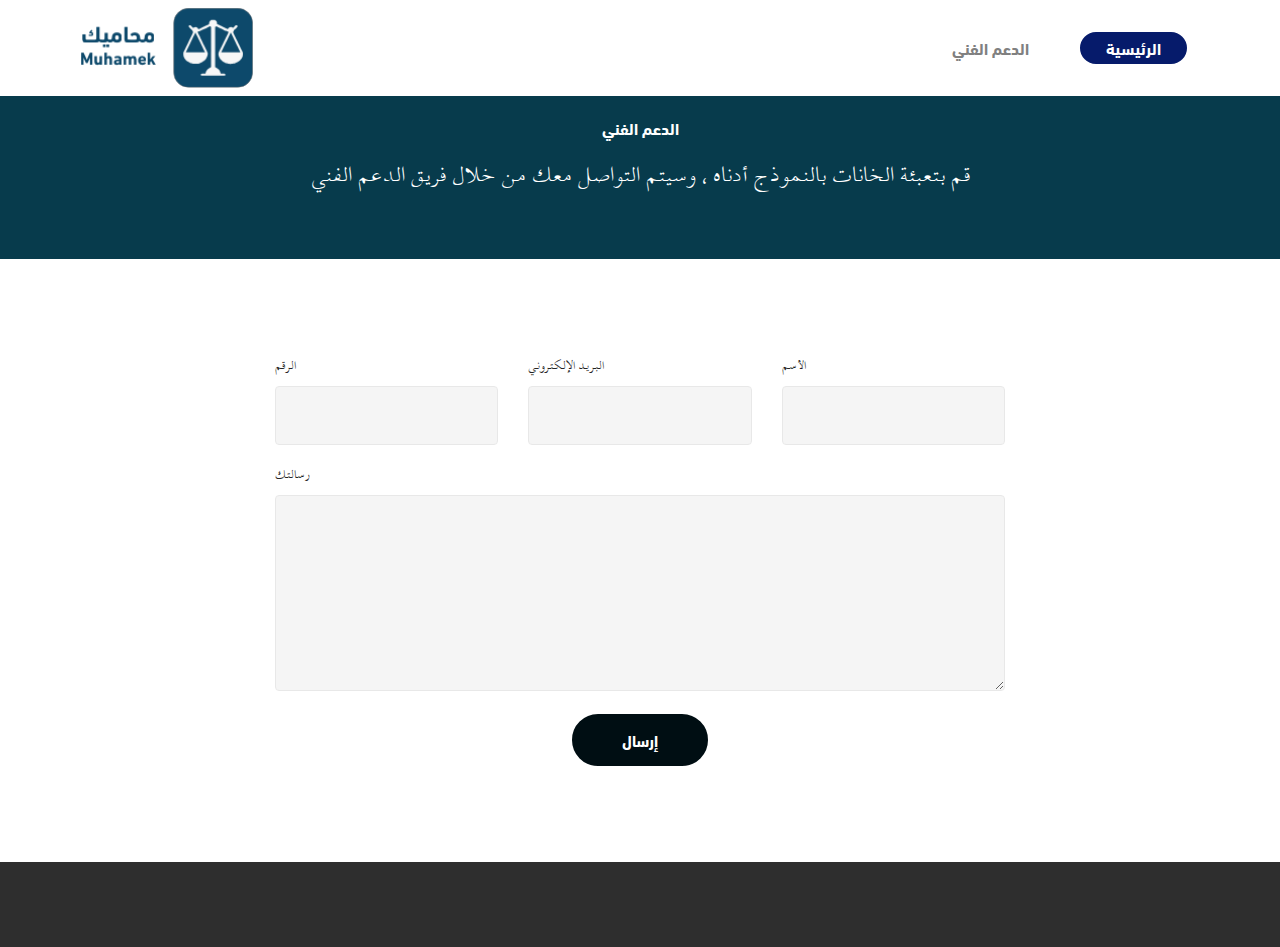
==== commit c2b7bdff: "create github pages" ====
--- a/page1.html
+++ b/page1.html
@@ -55,16 +55,14 @@
                     <a class="nav-link link text-warning display-4" href="https://mobirise.com">
                         </a>
                 </li></ul>
-            <div class="navbar-buttons mbr-section-btn"><a class="btn btn-sm btn-white display-1" href="https://easetop.net/page1.html">من نحن<br>
-                    </a> <a class="btn btn-sm btn-white display-1" href="https://easetop.net/page2.html">الأسئلة الشائعة<br>
-                    </a> <a class="btn btn-sm btn-white display-1" href="https://easetop.net/page3.html">إتصل بنا<br>
+            <div class="navbar-buttons mbr-section-btn"><a class="btn btn-sm btn-white display-1" href="https://fateclear.github.io/fateclear/page1.html">الدعم الفني<br>
                     </a> <a class="btn btn-sm btn-secondary display-1" href="https://airtable.com/shrsxSimlbbFp519s">الرئيسية<br>
                     </a></div>
         </div>
     </nav>
 </section>
 
-<section class="engine"><a href="https://mobiri.se/y">free html site templates</a></section><section class="mbr-section content5 cid-r1jl1kuDuv" id="content5-x">
+<section class="engine"><a href="https://mobiri.se/g">how to build a site</a></section><section class="mbr-section content5 cid-r1jl1kuDuv" id="content5-x">
 
     
 
@@ -102,7 +100,7 @@
                         Thanks for filling out the form!
                     </div>
             
-                    <form class="mbr-form" action="https://mobirise.com/" method="post" data-form-title="Mobirise Form"><input type="hidden" name="email" data-form-email="true" value="DSOBUPvGWEd3EHRsv34NAHBRhUXfU1MecGdSLDajRiQ/Cr7lv4dv32bTbRdRWOmovQG0H3mU95qml47wXi/fXRNU24K42hcqYusPKkit3tpF2rzir7Wt+u7uMgDzbHHn" data-form-field="Email">
+                    <form class="mbr-form" action="https://mobirise.com/" method="post" data-form-title="Mobirise Form"><input type="hidden" name="email" data-form-email="true" value="BOXqXzE3BVM+R1+vcam6xddKT77qiNntAVJACZLig+eEnnd6CMe3GeOvvcH5LXWp3KMP2Pz325mJkg4pUXqYDq4yvdoCJu1hcRMCrQJxGYm4EBx/RUaYwxyQRb0ovxYR" data-form-field="Email">
                         <div class="row row-sm-offset">
                             <div class="col-md-4 multi-horizontal" data-for="name">
                                 <div class="form-group">
